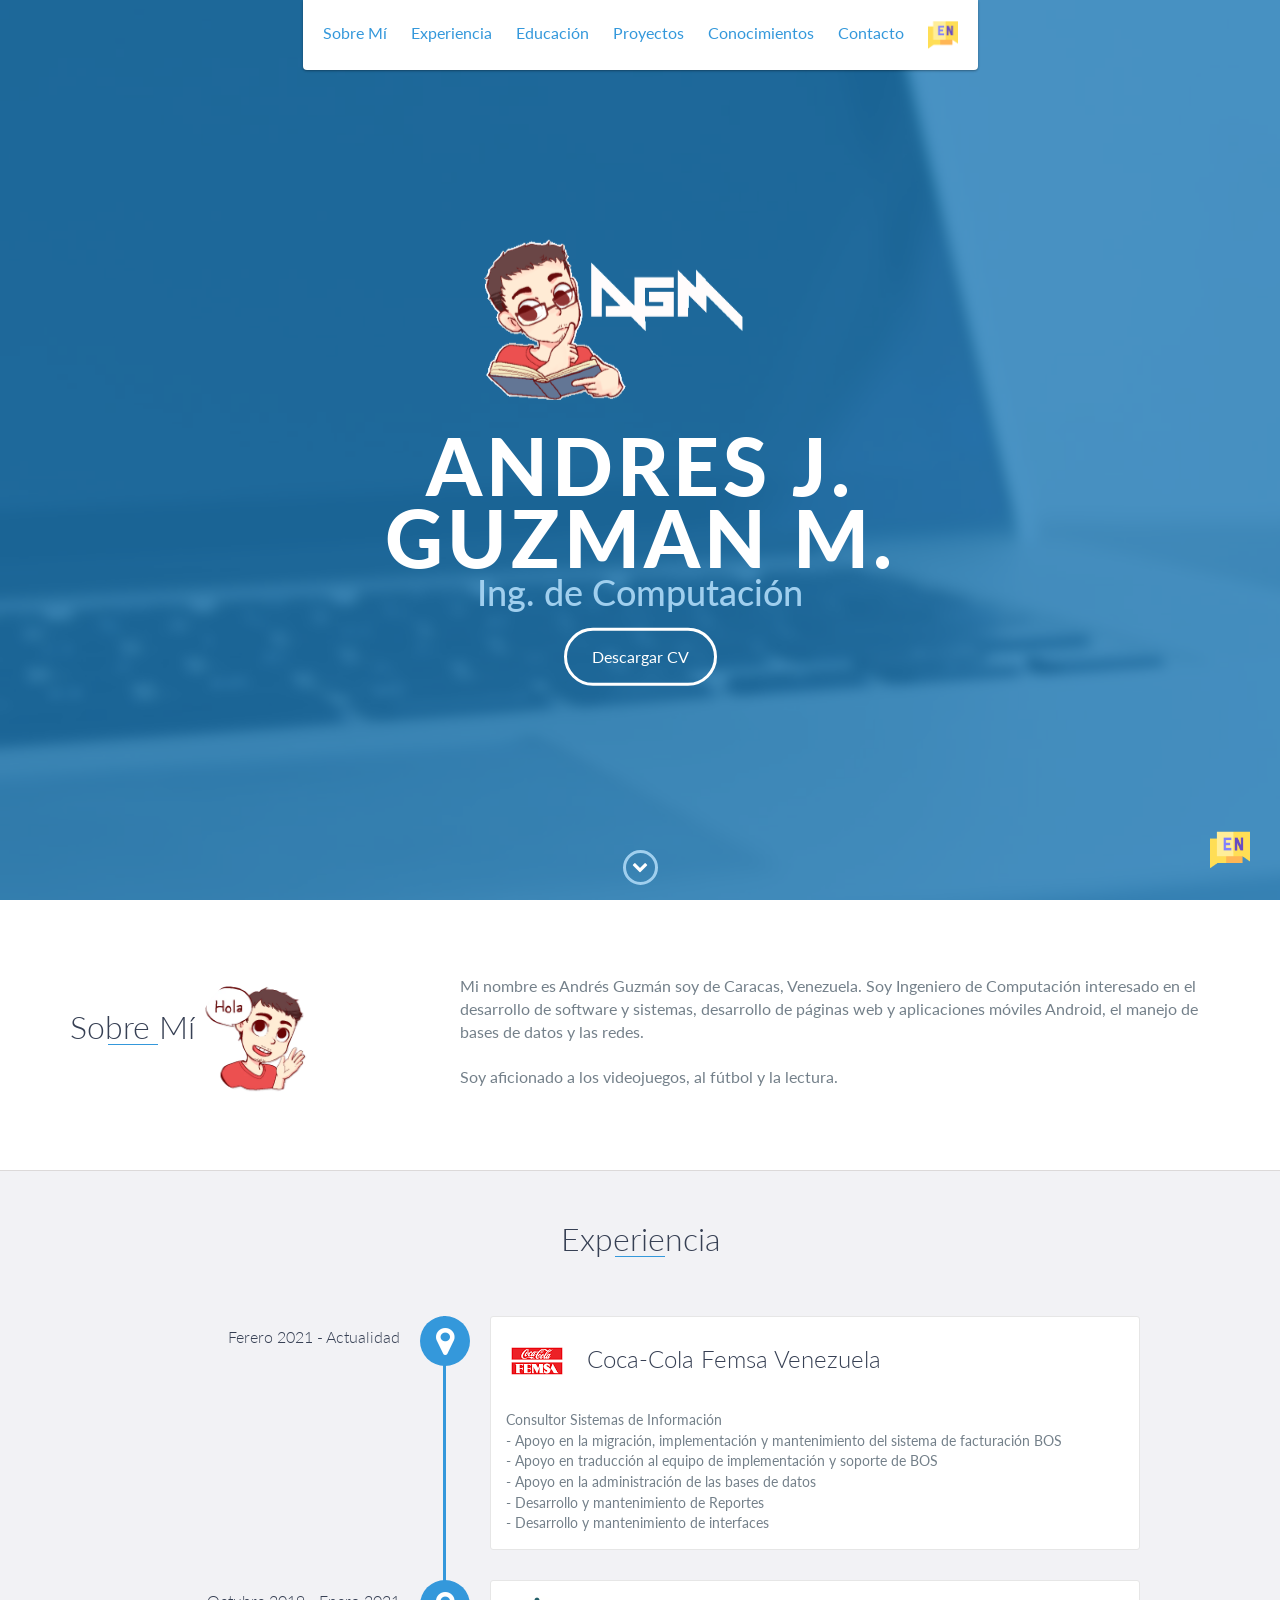
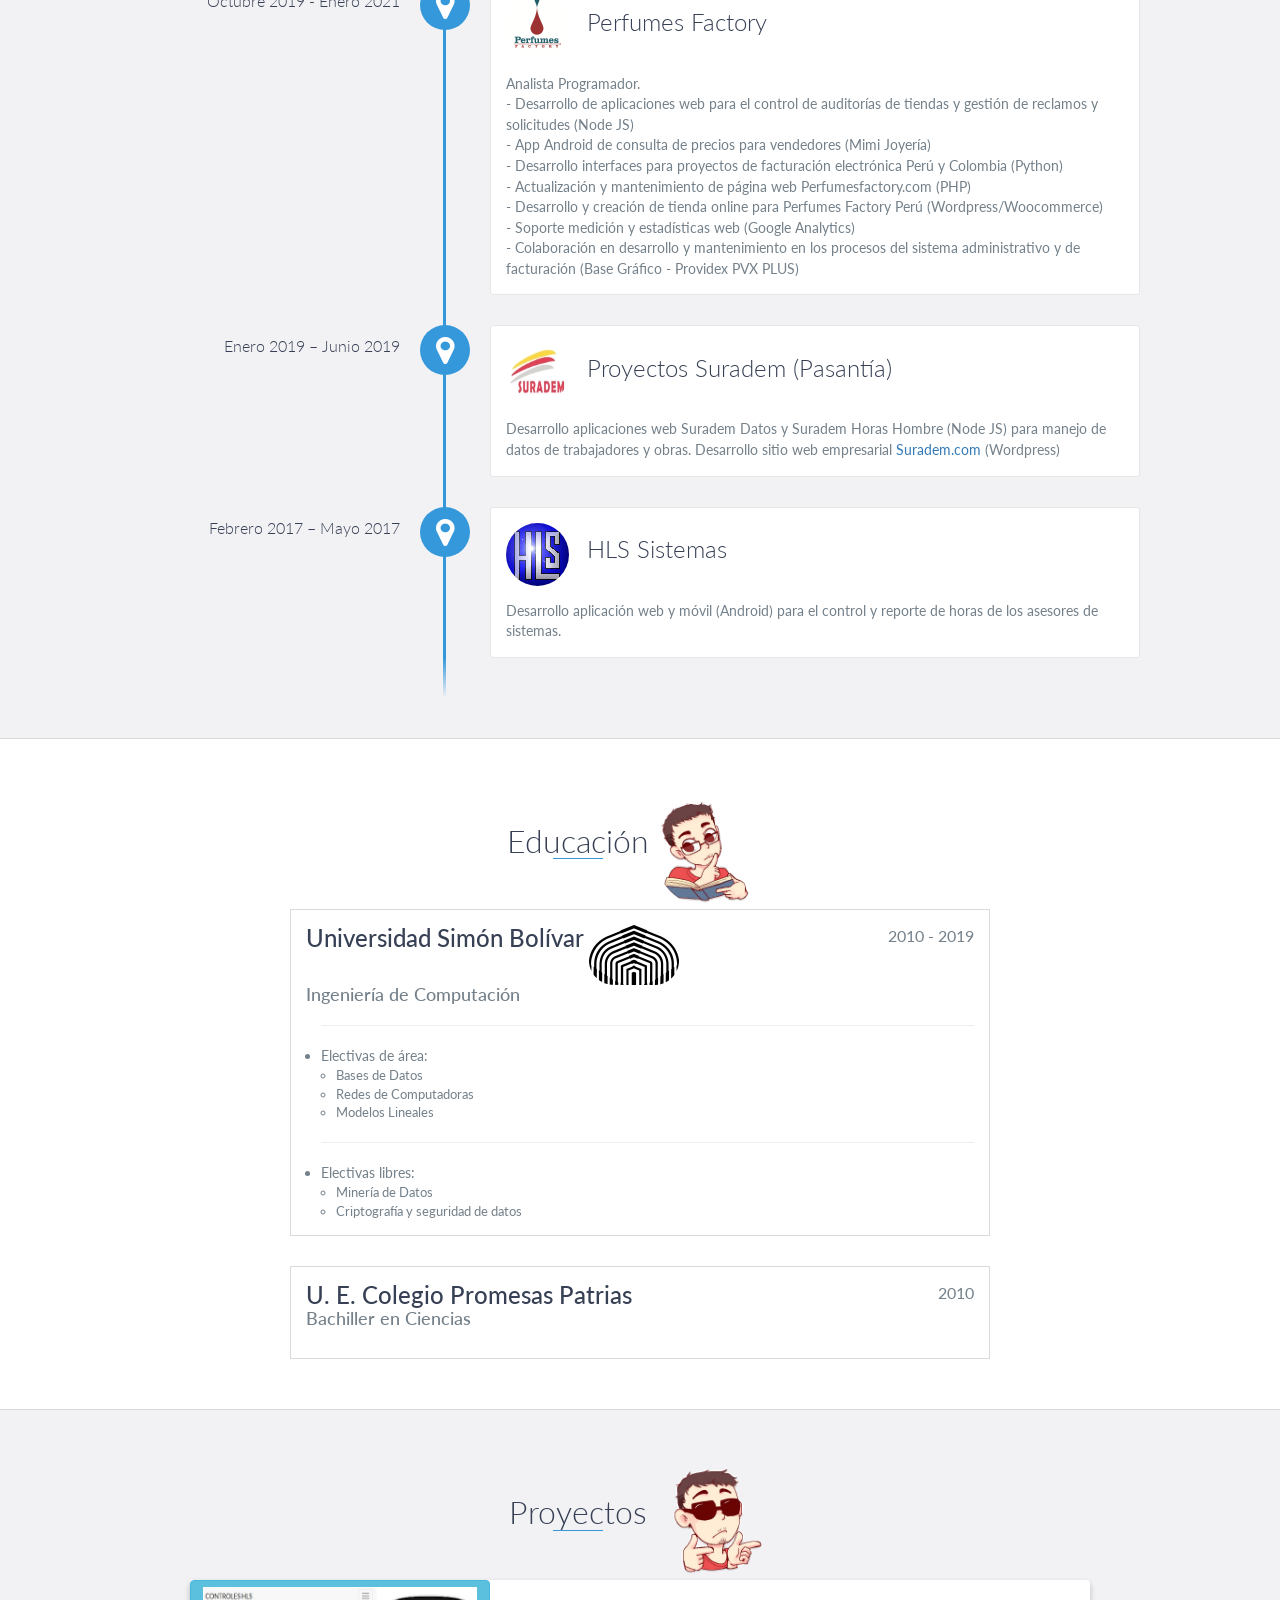
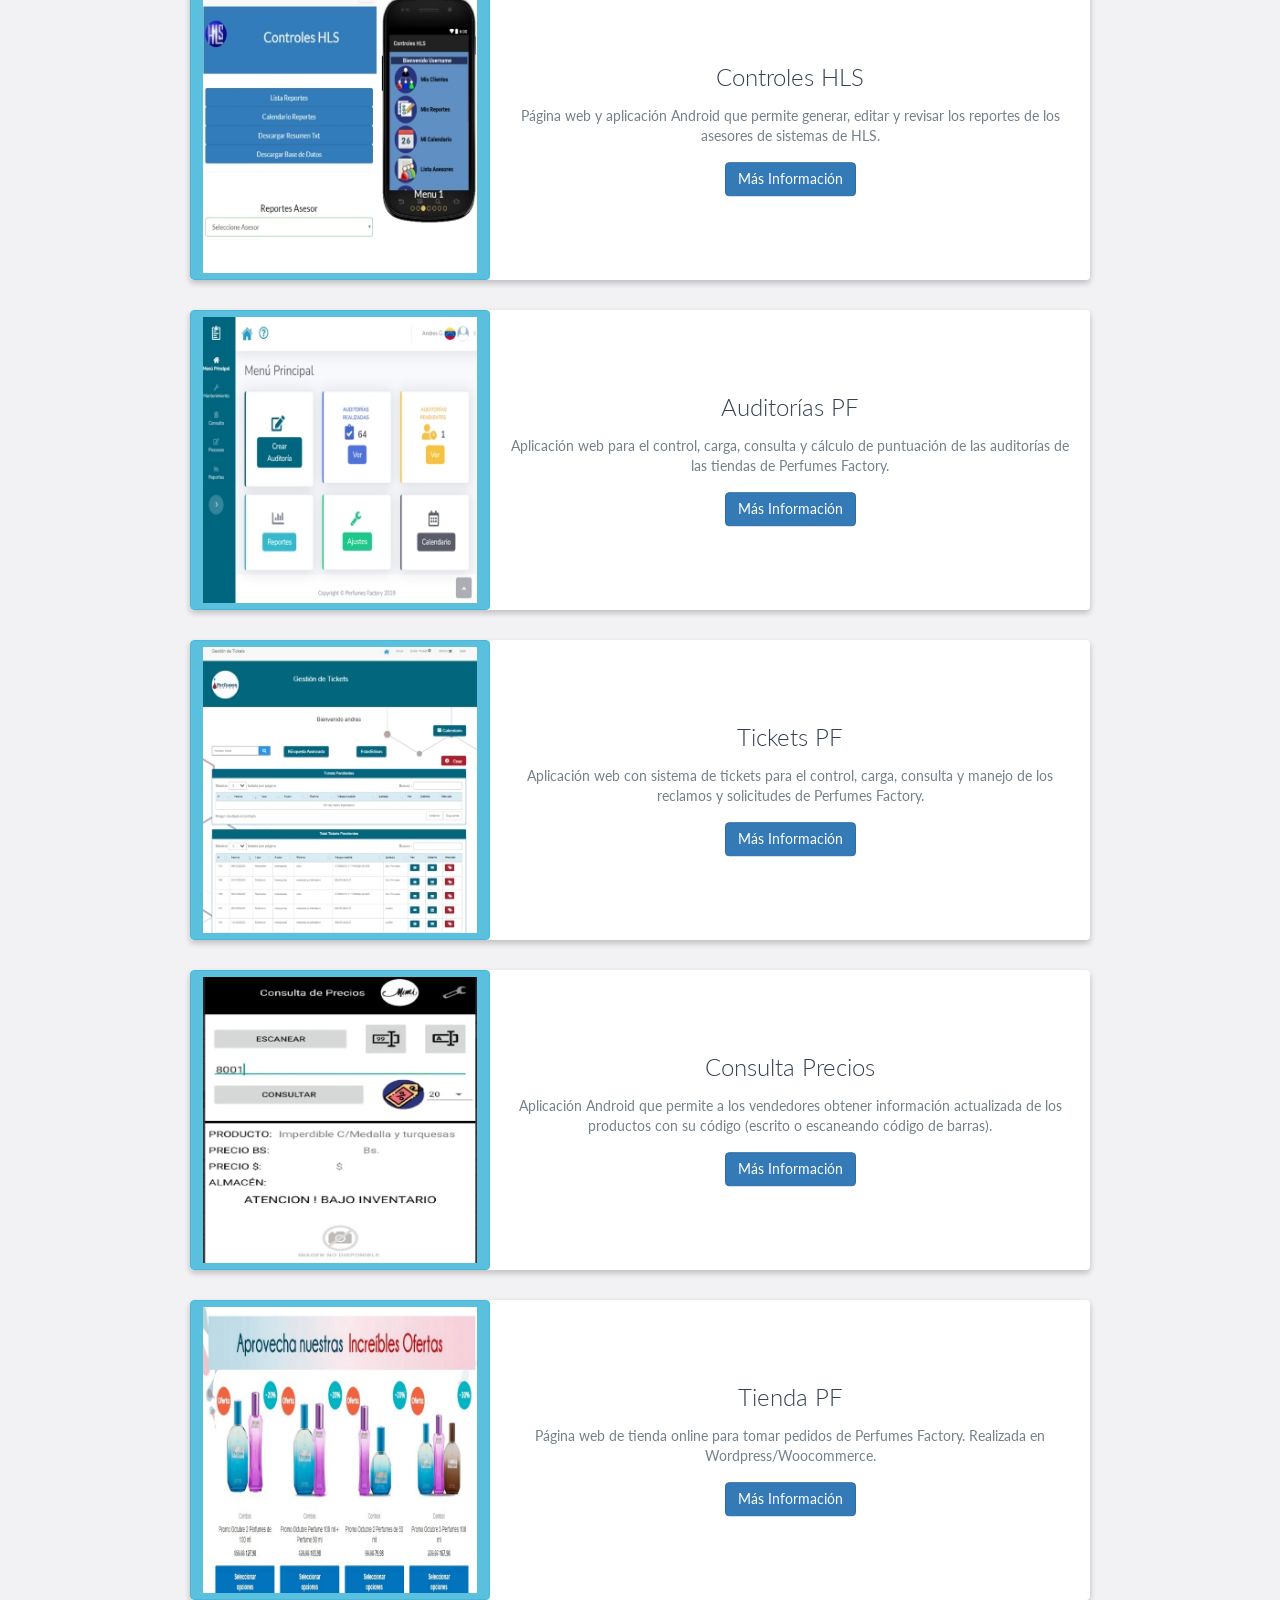
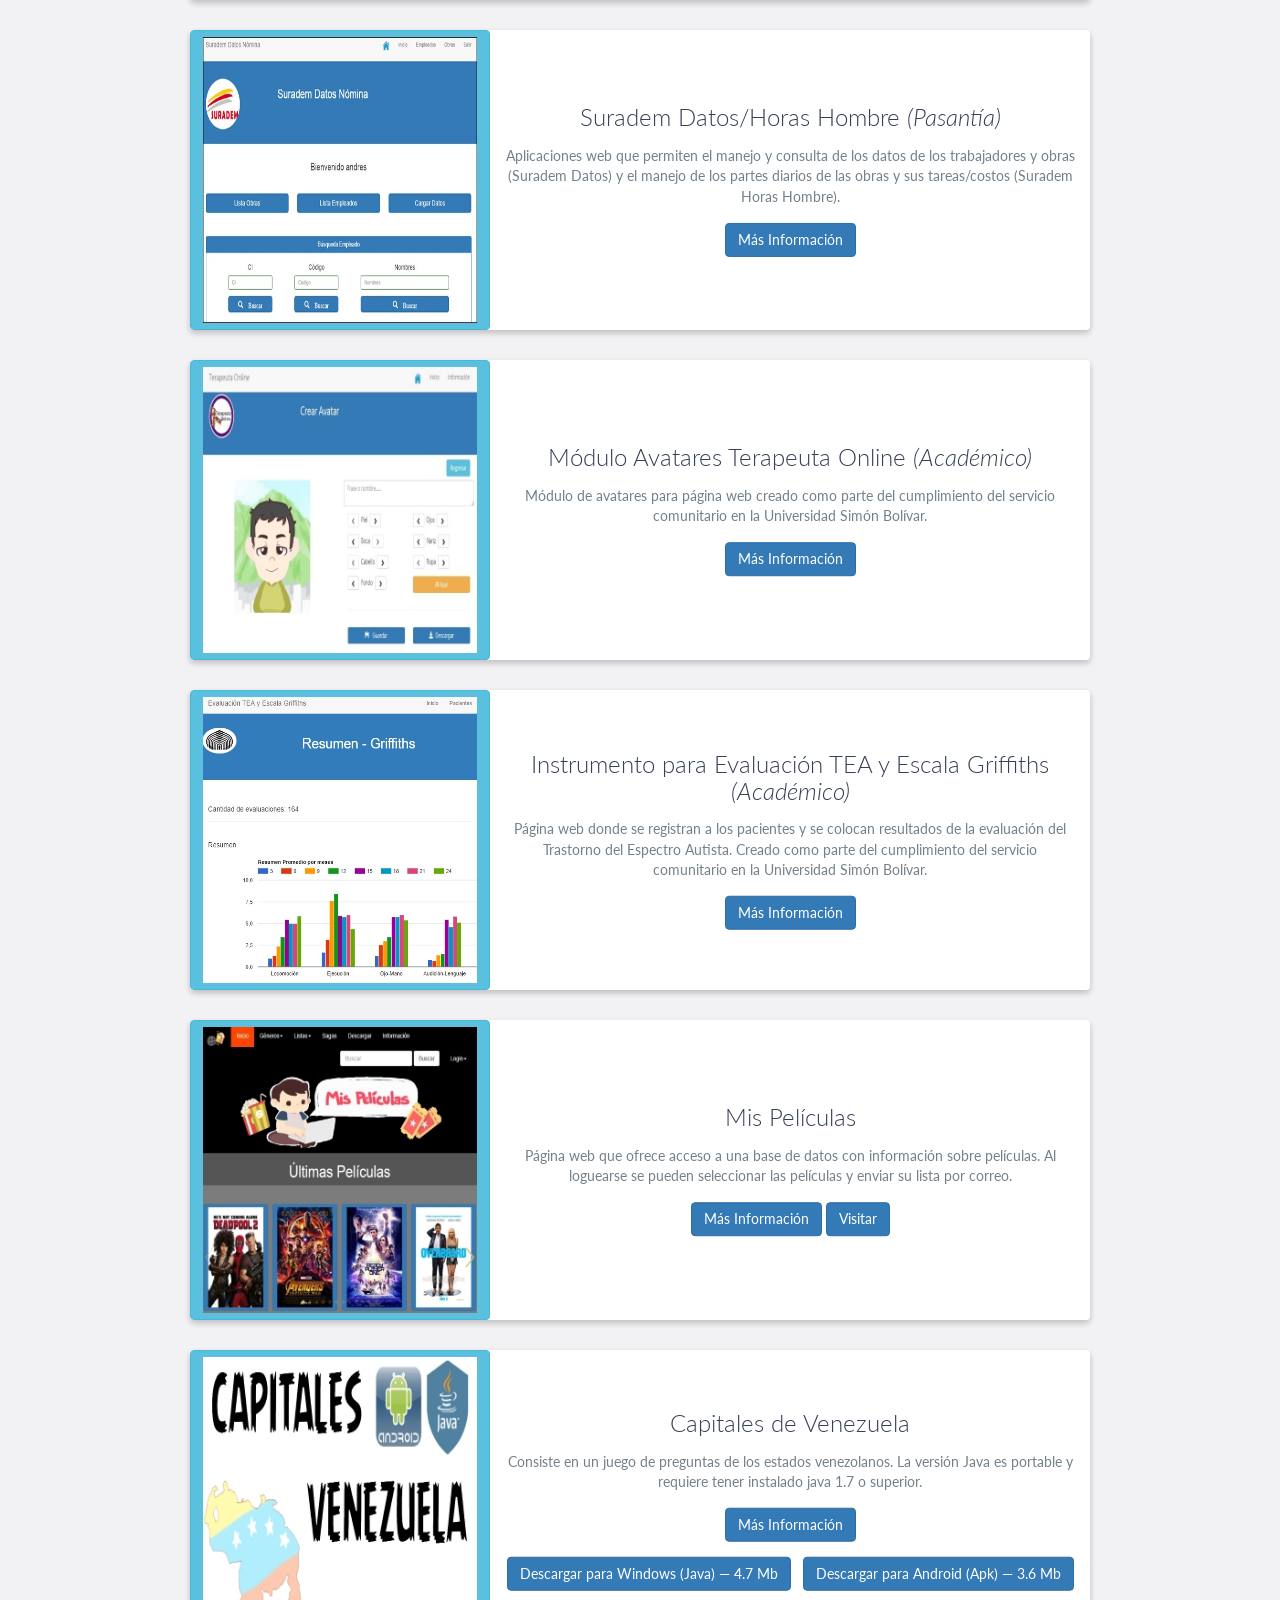
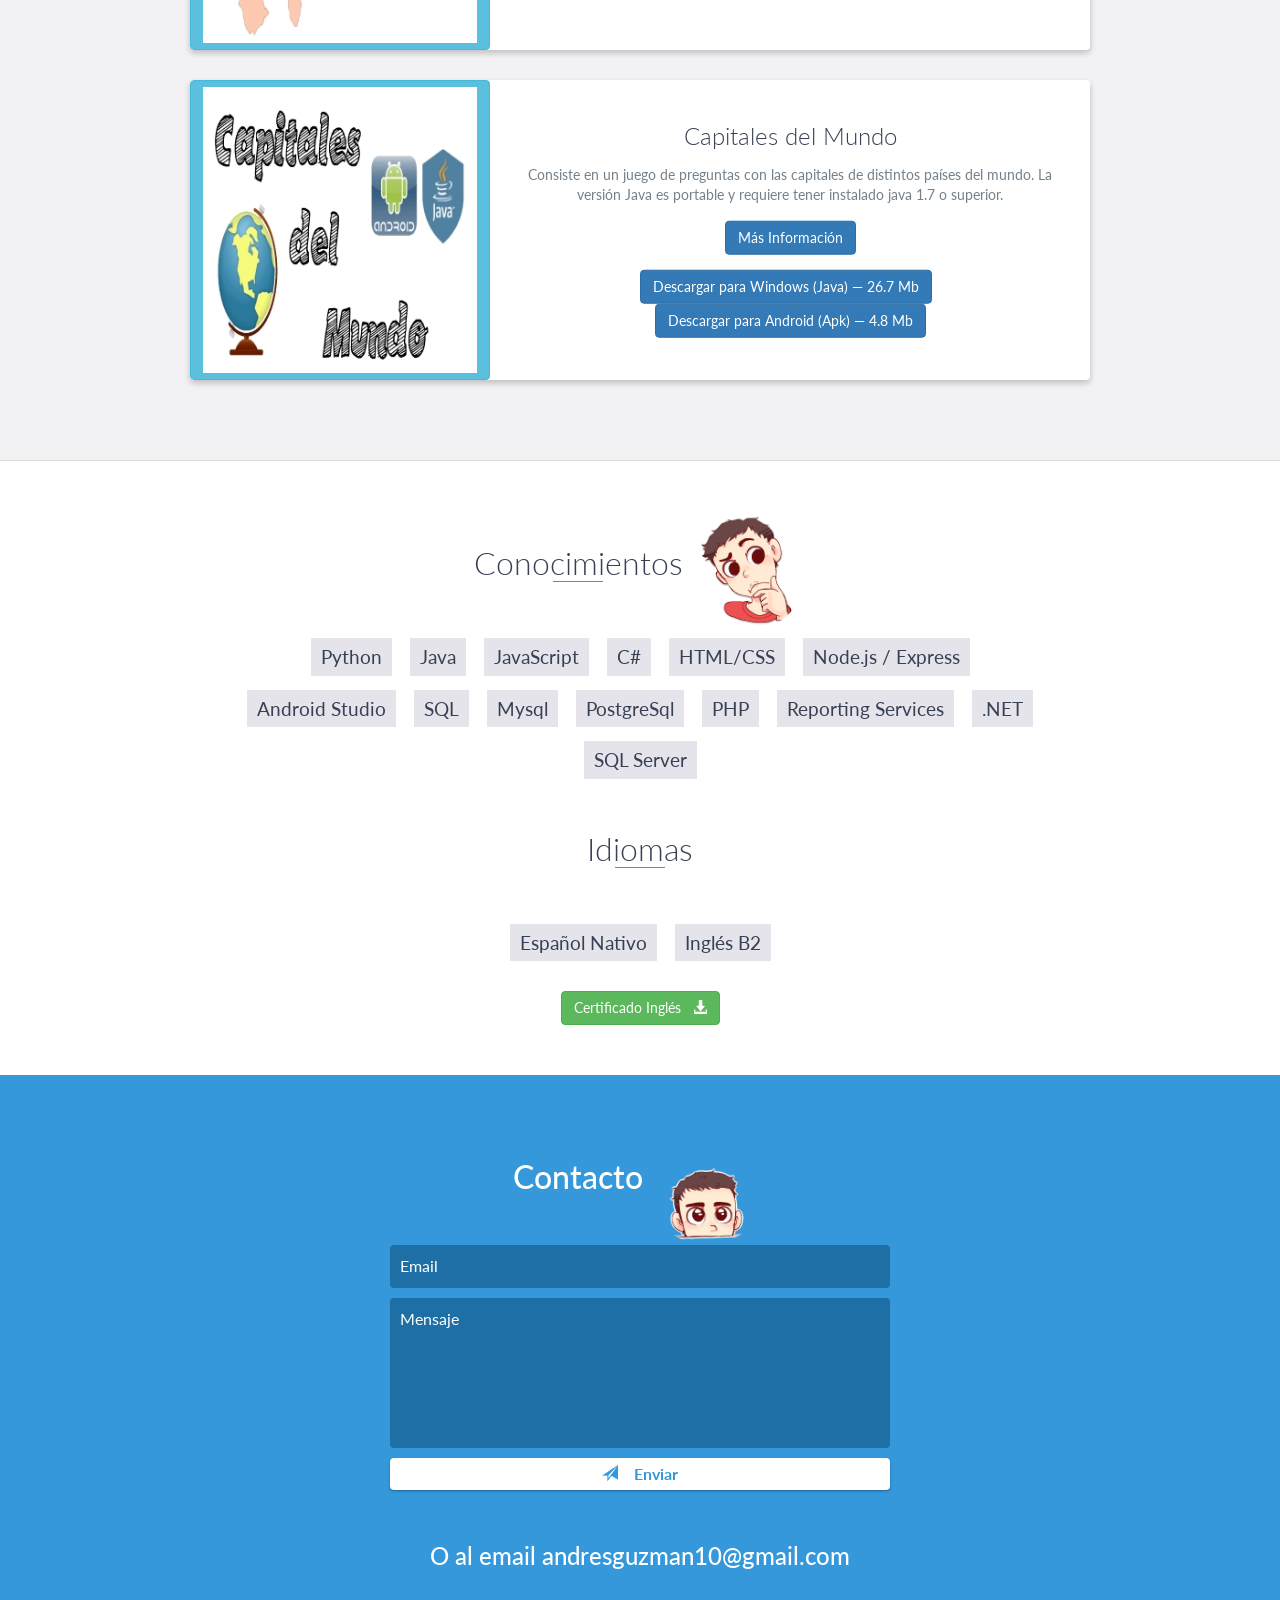
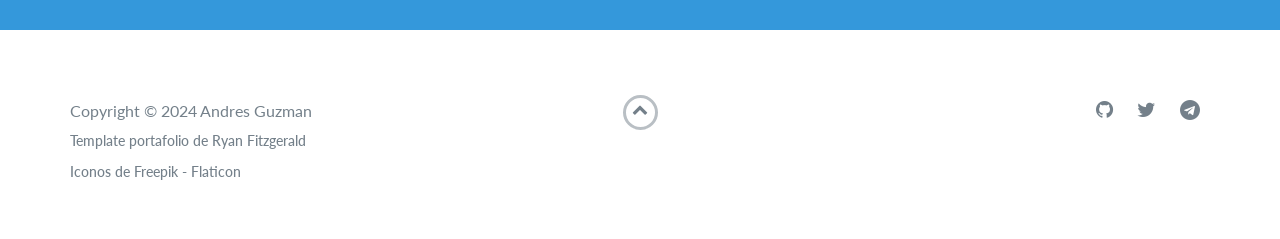
==== spanish.html @ 4ca642de "Actualizacion de datos y pag. en ingles" ====
<!DOCTYPE html>
<html class="no-js" lang="en">

<head>
    <meta charset="utf-8">
    <meta http-equiv="X-UA-Compatible" content="IE=edge">
    <meta name="viewport" content="width=device-width, initial-scale=1">
    <title>Andres J. Guzman M.</title>

    <!-- Prueba Favicons k-->
    <link rel="apple-touch-icon" sizes="57x57" href="images/favicons/apple-icon-57x57.png">
    <link rel="apple-touch-icon" sizes="60x60" href="images/favicons/apple-icon-60x60.png">
    <link rel="apple-touch-icon" sizes="72x72" href="images/favicons/apple-icon-72x72.png">
    <link rel="apple-touch-icon" sizes="76x76" href="images/favicons/apple-icon-76x76.png">
    <link rel="apple-touch-icon" sizes="114x114" href="images/favicons/apple-icon-114x114.png">
    <link rel="apple-touch-icon" sizes="120x120" href="images/favicons/apple-icon-120x120.png">
    <link rel="apple-touch-icon" sizes="144x144" href="images/favicons/apple-icon-144x144.png">
    <link rel="apple-touch-icon" sizes="152x152" href="images/favicons/apple-icon-152x152.png">
    <link rel="apple-touch-icon" sizes="180x180" href="images/favicons/apple-icon-180x180.png">
    <link rel="icon" type="image/png" sizes="192x192" href="images/favicons/android-icon-192x192.png">
    <link rel="icon" type="image/png" sizes="32x32" href="images/favicons/favicon-32x32.png">
    <link rel="icon" type="image/png" sizes="96x96" href="images/favicons/favicon-96x96.png">
    <link rel="icon" type="image/png" sizes="16x16" href="images/favicons/favicon-16x16.png">
    <link rel="manifest" href="images/favicons/manifest.json">
    <meta name="msapplication-TileColor" content="#ffffff">
    <meta name="msapplication-TileImage" content="images/favicons/ms-icon-144x144.png">
    <meta name="theme-color" content="#ffffff">

    <!-- Prueba información link
    <meta property="og:url" content="https://andresguzman.me/">
    <meta property="og:site_name" content="Andres J. Guzman M.">
    <meta property="og:title" content="Andres J. Guzman M.">
    <meta property="og:description" content="Ingeniero de computación Universidad Simón Bolívar, Caracas, Venezuela. Interesado en el desarrollo de software, páginas web y aplicaciones Android.">
    <meta property="og:image" content="icono.png">
    
-->


    <link rel="shortcut icon" href="favicon.ico" type="image/x-icon">
    <link rel="icon" href="images/favicons/favicon.ico" type="image/x-icon">
    <link href="https://fonts.googleapis.com/css?family=Lato:300,400,700,900" rel="stylesheet">
    <link rel="stylesheet" href="https://cdnjs.cloudflare.com/ajax/libs/font-awesome/4.7.0/css/font-awesome.min.css">
    <link href="css/bootstrap.min.css" rel="stylesheet">
    <link rel="stylesheet" href="https://maxcdn.bootstrapcdn.com/bootstrap/3.3.7/css/bootstrap.min.css">
    <script src="https://ajax.googleapis.com/ajax/libs/jquery/3.3.1/jquery.min.js"></script>
    <script src="https://maxcdn.bootstrapcdn.com/bootstrap/3.3.7/js/bootstrap.min.js"></script>
    <link href="css/styles.css" rel="stylesheet">
    </style>
    <style>
    .floating-button {
      position: fixed;
      bottom: 20px;
      right: 20px;
      width: 50px;
      height: 50px;
      z-index: 10; /* Ensure button is on top of other elements */
    }
  </style>
</head>

<body>
    <a class="floating-button" href="index.html">
        <img src="images/eng4.png"  width="40" height="40" alt="English" title='English'>
    </a>
    <div id="mobile-menu-open" class="shadow-large">
        <i class="fa fa-bars" aria-hidden="true"></i>
    </div>
    <!-- End #mobile-menu-toggle -->
    <header>
        <div id="mobile-menu-close">
            <span>Cerrar</span> <i class="fa fa-times" aria-hidden="true"></i>
        </div>
        <ul id="menu" class="shadow">
            <li>
                <a href="#about">Sobre Mí</a>
            </li>
            <li>
                <a href="#experience">Experiencia</a>
            </li>
            <li>
                <a href="#education">Educación</a>
            </li>
            <li>
                <a href="#projects">Proyectos</a>
            </li>
            <li>
                <a href="#skills">Conocimientos</a>
            </li>
            <li>
                <a href="#contact">Contacto</a>
            </li>            
            <li class="traducir">
                <a href="#about" title="English">
                    <img src="images/eng4.png"  width="30" height="30" alt="English" title='English'>
                </a>
            </li>
        </ul>
    </header>
    <!-- End header -->

    <div id="lead">
        <div id="lead-content">
            <img src="images/logoblanco.png" alt="Logo">
            <h1>Andres J. Guzman M.</h1>
            <h2>Ing. de Computación</h2>
            <div class="row">
                <a href="andres_guzman_CV.pdf" target="_blank" class="btn-rounded-white">Descargar CV</a>
            </div>
            <!--<div class="row">
                  <a href="andresguzmanInfo.pdf" target="_blank" class="btn-rounded-white">Descargar Infografía</a>  
            </div> -->
        </div>
        <!-- End #lead-content -->

        <div id="lead-overlay"></div>

        <div id="lead-down">
            <span>
                <i class="fa fa-chevron-down" aria-hidden="true"></i>
            </span>
        </div>
        <!-- End #lead-down -->
    </div>
    <!-- End #lead -->

    <div id="about">
        <div class="container">
            <div class="row">
                <div class="col-md-4">
                    <h2 class="heading">Sobre Mí</h2>
                    <img src="images/hola.png" width="120" height="120" alt="Sobre mi" class="img-circle">
                </div>
                <div class="col-md-8">
                    <p>
                        Mi nombre es Andrés Guzmán soy de Caracas, Venezuela. Soy Ingeniero de Computación interesado en el desarrollo de software y sistemas, desarrollo de páginas web y aplicaciones móviles Android,
                        el manejo de bases de datos y las redes.
                    </p>
                    <p>&nbsp</p>
                    <p>Soy aficionado a los videojuegos, al fútbol y la lectura.
                    </p>
                </div>
            </div>
        </div>
    </div>
    <!-- End #about -->

    <div id="experience" class="background-alt">
        <h2 class="heading">Experiencia</h2>
        <div id="experience-timeline">
           
            
            
            <div data-date="Ferero 2021 - Actualidad">
                <img src="images/logofemsa.png" alt="Coca-Cola" class="img-circle">
                <h3>&nbsp&nbspCoca-Cola Femsa Venezuela</h3>
                <h4></h4>
                <p>
                   Consultor Sistemas de Información<br>
                   - Apoyo en la migración, implementación y mantenimiento del sistema de facturación BOS<br>
                   - Apoyo en traducción al equipo de implementación y soporte de BOS<br>
                   - Apoyo en la administración de las bases de datos<br>
                   - Desarrollo y mantenimiento de Reportes<br>
                   - Desarrollo y mantenimiento de interfaces<br>   
                </p>
            </div> 
            <div data-date="Octubre 2019 - Enero 2021">
                <img src="images/logoperfumes.png" alt="Perfumes Factory" class="img-circle">
                <h3>&nbsp&nbspPerfumes Factory</h3>
                <h4></h4>
                <p>
                   Analista Programador. <br>
                   - Desarrollo de aplicaciones web para el control de auditorías de tiendas y gestión de reclamos y solicitudes (Node JS)<br> 
                   - App Android de consulta de precios para vendedores (Mimi Joyería) <br>
                   - Desarrollo interfaces para proyectos de facturación electrónica Perú y Colombia (Python) <br>
                   - Actualización y mantenimiento de página web Perfumesfactory.com (PHP) <br>
                   - Desarrollo y creación de tienda online para Perfumes Factory Perú (Wordpress/Woocommerce) <br>
                   - Soporte medición y estadísticas web (Google Analytics) <br>
                   - Colaboración en desarrollo y mantenimiento en los procesos del sistema administrativo y de facturación 
                   (Base Gráfico - Providex PVX PLUS) <br>
                  
                </p>
            </div>  
            <div data-date="Enero 2019 – Junio 2019">
                <img src="images/logosuradem.png" alt="SURADEM" class="img-circle">
                <h3>&nbsp&nbspProyectos Suradem (Pasantía)</h3>
                <h4></h4>
                <p>
                    Desarrollo aplicaciones web Suradem Datos y Suradem Horas
                    Hombre (Node JS) para manejo de datos de trabajadores y
                    obras. Desarrollo sitio web empresarial 
                    <a href="https://suradem.com/" target="_blank">Suradem.com</a>
                    (Wordpress)
                </p>
            </div>
            <div data-date="Febrero 2017 – Mayo 2017">
                <img src="images/logohls.png" alt="HLS" class="img-circle">
                <h3>&nbsp&nbspHLS Sistemas</h3>
                <h4></h4>
                <p>
                    Desarrollo aplicación web y móvil (Android) para el control y reporte de horas de los asesores de sistemas.
                </p>
            </div>





        </div>
    </div>
    <!-- End #experience -->

    <div id="education">
        <h2 class="heading">Educación</h2>
        <img src="images/estudio.png" width="120" height="120" alt="Educacion" class="img-circle">
        
         <div class="education-block">
            <img src="images/logousb.png" alt="USB">
            <h3>Universidad Simón Bolívar&nbsp</h3>
            <span class="education-date">2010 - 2019</span>
            <h4>Ingeniería de Computación</h4>
            <ul>
                <hr>
                <li>
                    Electivas de área:
                    <ul>
                        <li>
                            Bases de Datos
                        </li>
                        <li>
                            Redes de Computadoras
                        </li>
                        <li>
                            Modelos Lineales
                        </li>
                    </ul>
                </li>
                <hr>
                <li>
                    Electivas libres:
                    <ul>
                        <li>
                            Minería de Datos
                        </li>
                        <li>
                            Criptografía y seguridad de datos
                        </li>
                       
                    </ul>
                </li>
            </ul>
        </div>
        <!-- End .education-block -->    
        
        <div class="education-block">
            <h3>U. E. Colegio Promesas Patrias</h3>
            <span class="education-date">2010</span>
            <h4>Bachiller en Ciencias</h4>
        </div>
        <!-- End .education-block -->

    </div>
    <!-- End #education -->

    <div id="projects" class="background-alt">
        <h2 class="heading">Proyectos</h2>
        <img src="images/lentes.png" width="120" height="120" alt="Proyectos" class="img-circle">
        <div class="container">
            <div class="row">

                <!-- CONTROLES HLS  -->
                <div class="project shadow-large">
                    <div class="project-image">
                        <img src="images/hls1.jpg" width="300" height="300" class="btn btn-info" />
                    </div>
                    <!-- End .project-image -->
                    <div class="project-info">
                        <h3>Controles HLS</h3>
                        <p>
                            Página web y aplicación Android que permite generar, editar y revisar los reportes de los asesores de sistemas de HLS.
                        </p>
                        <a data-toggle="modal" data-imagen="hls" data-nombre="Controles HLS" data-descripcion="Página web y aplicación Android que permite generar, editar y revisar los reportes de los asesores de sistemas de HLS." class="open-proyectoDialog btn btn-primary"
                            data-tecnicos="Página Web hecha en Node Js/Express y aplicación Android que se conectan a un servidor Node JS donde se almacenan los datos" data-target="#proyectoDialog" data-fecha="Febrero-Mayo 2017" href="#proyectoDialog">
                            Más Información
                       </a>
                    </div>
                    <!-- End .project-info -->
                </div>
                <!-- End .project -->

                <!-- Auditorias PF  -->
                <div class="project shadow-large">
                    <div class="project-image">
                        <img src="images/audpf1.jpg" width="300" height="300" class="btn btn-info" />
                    </div>
                    <!-- End .project-image -->
                    <div class="project-info">
                        <h3>Auditorías PF </h3>
                        <p style="text-align:center">
                            Aplicación web para el control, carga, consulta y cálculo de puntuación de las auditorías de las tiendas de Perfumes Factory.
                        </p>
                        <a data-toggle="modal" data-imagen="audpf" data-nombre="Auditorías PF" data-descripcion="
                        - <b>Auditorías PF</b>  es una
                            aplicación web que permite consultar, modificar y agregar las auditorías realizadas a las tiendas de Perfumes
                            Factory y ver o descargar reportes y estadísticas sobre los resultados de las mismas. <br>
                            La aplicación permite que los auditores ingresen las auditorías realizadas en el sistema (Sólo de su país) y se
                            calcula su puntuación según el modelo y las respuestas suministradas. <br>
                            Cuenta con roles de usuarios para administrar los estatus y permisos de las auditorías así como módulo de reportes y estadísticas." class="open-proyectoDialog btn btn-primary"
                            data-tecnicos="App web hecha en Node Js/Express, con bases de datos Sqlite. Para el manejo de gráficos se uso la librería chartjs y para los reportes exceljs" data-target="#proyectoDialog" data-fecha="Octubre - Diciembre 2019" href="#proyectoDialog">
                            Más Información
                       </a>
                    </div>
                    <!-- End .project-info -->
                </div>
                <!-- End .project -->



                <!-- Tickets PF  -->
                <div class="project shadow-large">
                    <div class="project-image">
                        <img src="images/ticketpf1.jpg" width="300" height="300" class="btn btn-info" />
                    </div>
                    <!-- End .project-image -->
                    <div class="project-info">
                        <h3>Tickets PF </h3>
                        <p style="text-align:center">
                            Aplicación web con sistema de tickets para el control, carga, consulta y manejo de los reclamos y solicitudes de Perfumes Factory.
                        </p>
                        <a data-toggle="modal" data-imagen="ticketpf" data-nombre="Tickets PF" data-descripcion="
                        - <b>Tickets PF</b>  es una
                            Aplicación web que permite consultar, modificar y cargar los reclamos y solicitudes a las tiendas o departamentos de Perfumes
                            Factory y ver o descargar reportes y estadísticas sobre los resultados de las mismas. <br>
                            Posee alertas por correo, adjuntar datos a los tickets, sistema de comentarios además de histórico de las operaciones. <br>
                            Cuenta con un módulo de administración para editar los roles, departamentos y tiendas para los permisos de visionado/respuesta de las solicitudes y reclamos." class="open-proyectoDialog btn btn-primary"
                            data-tecnicos="App web hecha en Node Js/Express, con bases de datos Sqlite. Para el manejo de gráficos se uso la librería chartjs y para los reportes exceljs" data-target="#proyectoDialog" data-fecha="Octubre 2019" href="#proyectoDialog">
                            Más Información
                       </a>
                    </div>
                    <!-- End .project-info -->
                </div>
                <!-- End .project -->

                <!-- Consulta Precios -->
                <div class="project shadow-large">
                    <div class="project-image">
                        <img src="images/mimi1.jpg" width="300" height="300" class="btn btn-info" />
                    </div>
                    <!-- End .project-image -->
                    <div class="project-info">
                        <h3>Consulta Precios</h3>
                        <p style="text-align:center">
                            Aplicación Android que permite a los vendedores obtener información actualizada de los productos con su código (escrito o escaneando código de barras).
                        </p>
                        <a data-toggle="modal" data-imagen="mimi" data-nombre="Consulta Precios" data-descripcion="
                        - <b>Consulta Precios</b>  es una
                            Aplicación Android que permite a los vendedores obtener información actualizada de los productos consultando directamente al sistema de facturación vía web.<br>
                            Permite obtener precio, estatus e imagen representativa.<br>
                            Cuenta con escaneo de códigos de barra o QR para ingresar el número del producto." class="open-proyectoDialog btn btn-primary"
                            data-tecnicos="App Android hecha en Android Studio, con bases de datos Sqlite. Para escanear los códigos se utiliza la librería y aplicación ZXing" data-target="#proyectoDialog" data-fecha="Agosto 2020" href="#proyectoDialog">
                            Más Información
                       </a>
                    </div>
                    <!-- End .project-info -->
                </div>
                <!-- End .project -->

                <!-- Tienda PF  -->
                <div class="project shadow-large">
                    <div class="project-image">
                        <img src="images/tiendapf1.jpg" width="300" height="300" class="btn btn-info" />
                    </div>
                    <!-- End .project-image -->
                    <div class="project-info">
                        <h3>Tienda PF </h3>
                        <p style="text-align:center">
                            Página web de tienda online para tomar pedidos de Perfumes Factory. Realizada en Wordpress/Woocommerce.
                        </p>
                        <a data-toggle="modal" data-imagen="tiendapf" data-nombre="Tienda PF" data-descripcion="
                        - <b>Tienda PF</b>  es una
                            página web que permite consultar el cátalogo de perfumes factory y realizar pedidos online <br>
                            Se adaptaron plugins de combos/promociones y se diseñaron interfaces con el sistema de facturación para procesar los pedidos. <br>" class="open-proyectoDialog btn btn-primary"
                            data-tecnicos="Tienda Online hecha con Wordpress/Woocommerce" data-target="#proyectoDialog" data-fecha="Junio - Diciembre 2020" href="#proyectoDialog">
                            Más Información
                       </a>
                    </div>
                    <!-- End .project-info -->
                </div>
                <!-- End .project -->






                <!-- SURADEM  -->
                <div class="project shadow-large">
                    <div class="project-image">
                        <img src="images/suradem1.jpg" width="300" height="300" class="btn btn-info" />
                    </div>
                    <!-- End .project-image -->
                    <div class="project-info">
                        <h3>Suradem Datos/Horas Hombre <i>(Pasantía)</i></h3>
                        <p>
                            Aplicaciones web que permiten el manejo y consulta de los datos de los trabajadores y obras (Suradem Datos) y
                            el manejo de los partes diarios de las obras y sus tareas/costos (Suradem Horas Hombre).
                        </p>
                        <a data-toggle="modal" data-imagen="suradem" data-nombre="Suradem Datos/Horas Hombre" data-descripcion="
                        - <b>Suradem Datos</b> es una aplicación web que permiten consultar, modificar y agregar datos sobre los trabajadores de la  empresa y las obras en las que trabajan o han trabajado. Permite mostrar datos como histórico de cargos-salarios, obras asignadas, estado del trabajador o alguna observación sobre el mismo.  <br>
                        - <b>Suradem Horas Hombre</b> es una aplicación web que permite la carga de los partes diarios
                        (horas hombre) y permite sacar estadísticas como horas necesarias por fase de construcción.
                        Ambas aplicaciones cuentan con reportes que pueden ser filtrados y descargados en archivos PDF o Microsoft Excel." class="open-proyectoDialog btn btn-primary"
                            data-tecnicos="Aplicaciones web hechas en Node Js/Express, con bases de datos Sqlite y PostgreSQL. Desplegadas en Heroku y Azure" data-target="#proyectoDialog" data-fecha="Enero-Junio 2019" href="#proyectoDialog">
                            Más Información
                       </a>
                    </div>
                    <!-- End .project-info -->
                </div>
                <!-- End .project -->


                <!-- AVATARES TERAPEUTA  -->
                <div class="project shadow-large">
                    <div class="project-image">
                        <img src="images/terapeuta1.jpg" width="300" height="300" class="btn btn-info" />
                    </div>
                    <!-- End .project-image -->
                    <div class="project-info">
                        <h3>Módulo Avatares Terapeuta Online <i>(Académico)</i></h3>
                        <p>
                            Módulo de avatares para página web creado como parte del cumplimiento del servicio comunitario en la Universidad Simón Bolívar.
                        </p>
                        <a data-toggle="modal" data-imagen="terapeuta" data-nombre="Avatares Terapeuta Online" data-descripcion="Página web de terapeuta online con login para mostrar el módulo de avatares creado como parte del cumplimiento del servicio comunitario 'Apoyo Tecnológico a las Personas con Necesidades Especiales y/o con Discapacidad' en la universidad Simón Bolívar."
                            class="open-proyectoDialog btn btn-primary" data-tecnicos="Servidor Express Node JS, vistas manejadas con handlebars y base de datos SQLite" data-fecha="Mayo 2018" data-target="#proyectoDialog" href="#proyectoDialog">
                            Más Información
                       </a>
                    </div>
                    <!-- End .project-info -->
                </div>
                <!-- End .project -->

                <!-- EVALUACION TEA  -->
                <div class="project shadow-large">
                    <div class="project-image">
                        <img src="images/evaluaciontea.jpg" width="300" height="300" class="btn btn-info" />
                    </div>
                    <!-- End .project-image -->
                    <div class="project-info">
                        <h3>Instrumento para Evaluación TEA y Escala Griffiths <i>(Académico)</i></h3>
                        <p>
                            Página web donde se registran a los pacientes y se colocan resultados de la evaluación del Trastorno del Espectro Autista. Creado como parte del cumplimiento del servicio comunitario en la Universidad Simón Bolívar.
                        </p>
                        <a data-toggle="modal" data-imagen="tea" data-nombre="Evaluación TEA y Escala Griffiths" data-descripcion="Página web donde se registran a los pacientes, se colocan resultados de la evaluación del Trastorno del Espectro Autista para su posterior consulta o cálculo de estadísticas. Creado como parte del cumplimiento del servicio comunitario
                            en la Universidad Simón Bolívar realizado en la Unidad de Autismo de la Maternidad Concepción Palacios." class="open-proyectoDialog btn btn-primary" data-tecnicos="Servidor PHP y base de datos MySQL" data-target="#proyectoDialog"
                            data-fecha="Julio-Octubre 2018" href="#proyectoDialog">
                            Más Información
                       </a>
                    </div>
                    <!-- End .project-info -->
                </div>
                <!-- End .project -->

                <!-- MIS PELICULAS  -->
                <div class="project shadow-large">
                    <div class="project-image">
                        <img src="images/peliculas1.jpg" width="300" height="300" class="btn btn-info" />
                    </div>
                    <!-- End .project-image -->
                    <div class="project-info">
                        <h3>Mis Películas</h3>
                        <p>
                            Página web que ofrece acceso a una base de datos con información sobre películas. Al loguearse se pueden seleccionar las películas y enviar su lista por correo.
                        </p>
                        <a data-toggle="modal" data-imagen="peliculas" data-nombre="Mis Películas" data-descripcion="Página web/ App Android/ Programa Java que ofrecen acceso a una base de datos con información sobre películas. 
                          Al loguearse se pueden seleccionar las películas y enviar su lista por correo. <p></p> <a class='btn btn-primary' href='https://mispeliculas.onrender.com/' target='_blank'>Visitar</a>" class="open-proyectoDialog btn btn-primary"
                            data-tecnicos="Servidor Node JS/Express y base de datos SQLITE" data-target="#proyectoDialog" data-fecha="Septiembre 2015 - Presente" href="#proyectoDialog"> Más Información
                        </a>
                        <a class="btn btn-primary" href="https://mispeliculas.onrender.com/" target="_blank">Visitar</a>
                    </div>
                    <!-- End .project-info -->
                </div>
                <!-- End .project -->


                

                <!-- CAPITALES VENEZUELA  -->
                <div class="project shadow-large">
                    <div class="project-image">

                        <img src="images/capitalesvenezuela.jpg" width="300" height="300" class="btn btn-info" />
                    </div>
                    <!-- End .project-image -->
                    <div class="project-info">
                        <h3>Capitales de Venezuela</h3>

                        <p>
                            Consiste en un juego de preguntas de los estados venezolanos. La versión Java es portable y requiere tener instalado java 1.7 o superior.
                        </p>
                        <a data-toggle="modal" data-imagen="capitalesvenezuela" data-nombre="Capitales de Venezuela" data-descripcion="Consiste en un juego de preguntas de los estados venezolanos. La versión Java es portable y requiere tener instalado java 1.7 o superior.
                        <p></p>  <a class='btn btn-primary' href='https://dl.dropbox.com/s/7lo33d7pdwo4sjc/Juego%20Capitales.exe?dl=0'>Descargar para Windows (Java) — 4.7 Mb</a>
                        <a class='btn btn-primary' href='https://dl.dropbox.com/s/ivvjoeh1esyrx6d/capitales%20venezuela%200.6.apk?dl=0'>Descargar para Android (Apk) — 3.6 Mb</a>
                        " class="open-proyectoDialog btn btn-primary" data-tecnicos="Aplicación Android hecha con Android Studio - Programa Java realizado con Eclipse Mars - Base de datos SQLite" data-target="#proyectoDialog" data-fecha="Septiembre 2015"
                            href="#proyectoDialog"> Más Información
                        </a>
                        <p> </p>
                        <a class="btn btn-primary" href="https://dl.dropbox.com/s/7lo33d7pdwo4sjc/Juego%20Capitales.exe?dl=0">Descargar para Windows (Java) — 4.7 Mb</a> &nbsp
                        <a class="btn btn-primary" href="https://dl.dropbox.com/s/ivvjoeh1esyrx6d/capitales%20venezuela%200.6.apk?dl=0">Descargar para Android (Apk) — 3.6 Mb</a>

                        <!-- <a href="#">Más Información</a>  -->
                    </div>
                    <!-- End .project-info -->
                </div>
                <!-- End .project -->

                <!-- CAPITALES MUNDO  -->
                <div class="project shadow-large">
                    <div class="project-image">
                        <img src="images/capitalesmundo.jpg" width="300" height="300" class="btn btn-info" />
                    </div>
                    <!-- End .project-image -->
                    <div class="project-info">
                        <h3>Capitales del Mundo</h3>
                        <p>
                            Consiste en un juego de preguntas con las capitales de distintos países del mundo. La versión Java es portable y requiere tener instalado java 1.7 o superior.
                        </p>
                        <a data-toggle="modal" data-imagen="capitalesmundo" data-nombre="Capitales del Mundo" data-descripcion="Consiste en un juego de preguntas de distintos países del mundo.. La versión Java es portable y requiere tener instalado java 1.7 o superior.
                        <p></p>  <a class='btn btn-primary' href='https://dl.dropbox.com/s/birmhjkwwvko21e/CapitalesMundoTrofeos.zip?dl=0'>Descargar para Windows (Java) — 26.7 Mb</a>
                        <a class='btn btn-primary' href='https://dl.dropbox.com/s/xu67yw0l0mf42tm/capitales%20mundo%201.2.apk?dl=0'>Descargar para Android (Apk) — 4.8 Mb</a>
                        " class="open-proyectoDialog btn btn-primary" data-tecnicos="Aplicación Android hecha con Android Studio - Programa Java realizado con Eclipse Mars - Base de datos SQLite" data-target="#proyectoDialog" data-fecha="Septiembre 2015"
                            href="#proyectoDialog"> Más Información
                        </a>
                        <p> </p>
                        <a class="btn btn-primary" href="https://dl.dropbox.com/s/birmhjkwwvko21e/CapitalesMundoTrofeos.zip?dl=0">Descargar para Windows (Java) — 26.7 Mb</a> &nbsp
                        <a class="btn btn-primary" href="https://dl.dropbox.com/s/xu67yw0l0mf42tm/capitales%20mundo%201.2.apk?dl=0">Descargar para Android (Apk) — 4.8 Mb</a>

                        <!-- <a href="#">Más Información</a>  -->
                    </div>
                    <!-- End .project-info -->
                </div>
                <!-- End .project -->


                




            </div>
        </div>
    </div>
    <!-- End #projects -->

    <div id="skills">
        <h2 class="heading">Conocimientos</h2>
        <img src="images/pensando.png" width="120" height="120" alt="Skills" class="img-circle">
        <ul>
            <li>Python</li>
            <li>Java</li>
            <li>JavaScript</li>
            <li>C#</li>
            <li>HTML/CSS</li>
            <li>Node.js / Express</li>
            <li>Android Studio</li>
            <li>SQL</li>
            <li>Mysql</li>
            <li>PostgreSql</li>
            <li>PHP</li>
            <li>Reporting Services</li>
            <li>.NET</li>
            <li>SQL Server</li>
        </ul>


        <br>
        <br>
        <h2 class="heading">Idiomas</h2>
        <br>
        <li>Español Nativo</li>
        <li>Inglés B2</li>
        <br>
        <br>
        <div class="row">
                <a href="EF_Certificate.pdf" target="_blank" class="btn btn-success">   
                    Certificado Inglés &nbsp;
                    <span class="glyphicon glyphicon-download-alt"></span>
                </a>
        </div>



    </div>
    <!-- End #skills -->


    <div id="contact">
        <h2 class="heading">Contacto</h2>
        <img src="images/ver2.png" width="120" height="120" alt="Contacto" class="img-circle">
        <div id="contact-form">
            <form method="POST" action="https://formspree.io/f/xyzgzvgv">
                <input type="email" name="email" placeholder="Email" required>
                <textarea name="message" placeholder="Mensaje" required></textarea>                
                <button type="submit"><span class="glyphicon glyphicon-send">&nbsp</span>Enviar</button>
            </form>
        </div>
        <h2>&nbsp</h2>
        <h3 style="color:white">O al email <a style="color:white" href="mailto:andresguzman10@gmail.com">andresguzman10@gmail.com</a></h3>

        <!-- End #contact-form -->
    </div>
    <!-- End #contact -->

    <footer>
        <div class="container">
            <div class="row">
                <div class="col-sm-5 copyright">
                    <p>
                        Copyright &copy; 2024 Andres Guzman
                    </p>
                    <h5 style="color: #74808a;">
                        Template portafolio de
                        <a style="color: #74808a;" target="_blank" href="https://github.com/RyanFitzgerald/devportfolio">Ryan Fitzgerald</a>
                        <br>
                        <br>
                        <a style="color: #74808a;" target="_blank" href="https://www.flaticon.com/">Iconos de Freepik - Flaticon</a>
                    </h5>
                </div>
                <div class="col-sm-2 top">
                    <span id="to-top">
                        <i class="fa fa-chevron-up" aria-hidden="true"></i>
                    </span>
                </div>
                <div class="col-sm-5 social">
                    <ul>
                        <li>
                            <a href="https://github.com/Androiderex" target="_blank"><i class="fa fa-github" aria-hidden="true"></i></a>
                        </li>
                        <li>
                            <a href="https://twitter.com/ndroidex" target="_blank"><i class="fa fa-twitter" aria-hidden="true"></i></a>
                        </li>
                        <li>
                            <a href="https://t.me/androiderex" target="_blank"><i class="fa fa-telegram" aria-hidden="true"></i></a>
                        </li>
                        <!-- Otras redes sociales
                        <li>
                            <a href="https://plus.google.com/" target="_blank"><i class="fa fa-google-plus" aria-hidden="true"></i></a>
                        </li>
                        <li>
                            <a href="https://stackoverflow.com/" target="_blank"><i class="fa fa-stack-overflow" aria-hidden="true"></i></a>
                        </li>
                        <li>
                            <a href="https://linkedin.com/" target="_blank"><i class="fa fa-linkedin" aria-hidden="true"></i></a>
                        </li>
                        <li>
                            <a href="https://www.facebook.com/" target="_blank"><i class="fa fa-facebook" aria-hidden="true"></i></a>
                        </li>
                        -->
                    </ul>
                </div>
            </div>
        </div>
    </footer>
    <!-- End footer -->


    <!-- Modal -->
    <div class="modal fade" id="proyectoDialog" role="dialog" aria-hidden="true">
        <div class="modal-dialog" role="document">
            <div class="modal-content">
                <div class="modal-header container col-md-12" style="background-color: #337aB7; color:white">
                    <h4 class="modal-title" id="nombreModal">Nombre Proyecto</h4>
                    <button type="button" class="close" data-dismiss="modal" aria-label="Close">
          <span aria-hidden="true">&times;</span>
        </button>
                </div>
                <div class="modal-body container col-md-12" style="background-color: #FFFFFF;">
                    <div class="col-md-12">
                        <h4><b>Imágenes:</b></h4>

                        <!-- CARRUSEL -->
                        <div id="appcarousel2" data-interval="10000" class="carousel slide" data-ride="carousel">
                            <!-- Indicators -->
                            <ol class="carousel-indicators">
                                <li data-target="#myCarousel" data-slide-to="0" class="active"></li>
                                <li data-target="#myCarousel" data-slide-to="1"></li>
                            </ol>
                            <div class="carousel-inner">
                                <div class="item active">
                                    <img id="carruselImagen1" src="images/error.png" class="center-block">
                                    <div class="carousel-caption">
                                        <h3></h3>
                                    </div>
                                </div>
                                <div class="item">
                                    <img id="carruselImagen2" src="images/error.png" class="center-block">
                                    <div class="carousel-caption">
                                        <h3></h3>
                                    </div>
                                </div>
                                <a class="left carousel-control" href="#appcarousel2" data-slide="prev"><i class="icon-prev fa fa-angle-left"></i></a>
                                <a class="right carousel-control" href="#appcarousel2" data-slide="next"><i class="icon-next fa fa-angle-right"></i></a>
                            </div>
                        </div>
                    </div>
                    <div class="col-md-12 text-center">
                        <hr>
                        <h4><b>Descripción:</b></h4>
                        <div class="well well-sm" id='descModal'></div>
                        <hr>
                        <h4><b>Aspectos Técnicos:</b></h4>
                        <div class="well well-sm" id='tecModal'></div>
                        <h5 id='fechaModal'><b>Fecha:</b></h5>

                    </div>
                </div>
            </div>
            <div class="modal-footer container col-md-12" style="background-color: #337aB7;">
                <button type="button" class="btn btn-default" data-dismiss="modal">Cerrar</button>
            </div>
        </div>
    </div>
    </div>



    <script src="js/scripts.min.js"></script>


    <script>
        //Dialogo Proyectos
        $('#proyectoDialog').on('show.bs.modal', function(e) {
            //get data-id attribute of the clicked element
            var imagenProyecto = $(e.relatedTarget).data('imagen');
            var nombreProyecto = $(e.relatedTarget).data('nombre');
            var descProyecto = $(e.relatedTarget).data('descripcion');
            var tecProyecto = $(e.relatedTarget).data('tecnicos');
            var fechaProyecto = $(e.relatedTarget).data('fecha');

            var direccionImagen1 = "images/proyectos/" +
                imagenProyecto + "1.jpg";

            var direccionImagen2 = "images/proyectos/" +
                imagenProyecto + "2.jpg";

            var fechaProyecto = "<b>Fecha:&nbsp</b>" + fechaProyecto;

            //Llenamos con datos proyecto
            document.getElementById('carruselImagen1').src = direccionImagen1;
            document.getElementById('carruselImagen2').src = direccionImagen2;
            document.getElementById('nombreModal').innerHTML = nombreProyecto;
            document.getElementById('descModal').innerHTML = descProyecto;
            document.getElementById('tecModal').innerHTML = tecProyecto;
            document.getElementById('fechaModal').innerHTML = fechaProyecto;
        });

        const listItems = document.querySelectorAll('.traducir');

        listItems.forEach(listItem => {
          listItem.addEventListener('click', function() {
            const targetUrl = `index.html`; // Get URL based on element ID
            window.location.href = targetUrl;
          });
        });

    </script>
</body>

</html>
---- css/styles.css ----
/*!
    Title: Dev Portfolio Template
    Version: 1.2.1
    Last Change: 08/28/2017
    Author: Ryan Fitzgerald
    Repo: https://github.com/RyanFitzgerald/devportfolio-template
    Issues: https://github.com/RyanFitzgerald/devportfolio-template/issues

    Description: This file contains all the styles associated with the page
    that don't come from third party libraries. This file gets compiled using
    Gulp and send to the /css folder which is then loaded on the page.
*/body{font-family:'Lato', sans-serif;font-size:16px}body.active{overflow:hidden;z-index:-1}.no-js #experience-timeline>div{background:#fff;padding:10px;margin-bottom:10px;border:1px solid #dcd9d9}.no-js #experience-timeline>div h3{font-size:1.5em;font-weight:300;color:#374054;display:inline-block;margin:0}.no-js #experience-timeline>div h4{font-size:1.2em;font-weight:300;color:#7e8890;margin:0 0 15px 0}.no-js #experience-timeline>div p{color:#74808a;font-size:0.9em;margin:0}.no-js #experience-timeline:before,.no-js #experience-timeline:after{content:none}@keyframes dropHeader{0%{transform:translateY(-100%)}100%{transform:translateY(0)}}header{position:absolute;top:0;left:0;right:0;text-align:center;z-index:10;animation-name:dropHeader;animation-iteration-count:1;animation-timing-function:ease;animation-duration:0.75s}header ul{display:inline-block;background:#fff;text-align:center;padding:10px;margin:0;border-bottom-right-radius:4px;border-bottom-left-radius:4px}header li{display:inline-block}header a{display:block;color:#3498db;padding:10px}header a:hover{color:#217dbb;text-decoration:none;background:#eee;border-radius:4px}header a:focus{color:#3498db;text-decoration:none}header.active{display:block}header.sticky{position:fixed;z-index:999}#menu.active{display:block}#mobile-menu-open{display:none;cursor:pointer;position:fixed;right:15px;top:10px;color:#3498db;font-size:1.5em;z-index:20;padding:0 7px;border-radius:4px;background:#fff}#mobile-menu-close{display:none;text-align:right;width:100%;background:#fff;font-size:1.5em;padding-right:15px;padding-top:10px;cursor:pointer;color:#3498db}#mobile-menu-close span{font-size:0.5em;text-transform:uppercase}#mobile-menu-close i{vertical-align:middle}footer{padding:50px 0}.copyright{padding-top:20px}.copyright p{margin:0;color:#74808a}.top{text-align:center}.top span{cursor:pointer;display:block;margin:15px auto 0 auto;width:35px;height:35px;border-radius:50%;border:3px solid #b9bfc4;text-align:center}.top i{color:#74808a}.social{text-align:right}.social ul{margin:5px 0 0 0;padding:0}.social li{display:inline-block;font-size:1.25em;list-style:none}.social a{display:block;color:#74808a;padding:10px}.social a:hover{color:#3498db}.btn-rounded-white{display:inline-block;color:#fff;padding:15px 25px;border:3px solid #fff;border-radius:30px;transition:.5s ease all}.btn-rounded-white:hover{color:#3498db;background:#fff;text-decoration:none}.shadow{box-shadow:0 1px 3px rgba(0,0,0,0.12),0 1px 2px rgba(0,0,0,0.24)}.shadow-large{box-shadow:0 3px 6px rgba(0,0,0,0.08),0 3px 6px rgba(0,0,0,0.15)}.heading{position:relative;display:inline-block;font-size:2em;font-weight:300;margin:0 0 30px 0}.heading:after{position:absolute;content:'';top:100%;height:1px;width:50px;left:0;right:0;margin:0 auto;background:#3498db}.background-alt{background:#f2f2f5}#lead{position:relative;height:100vh;min-height:500px;max-height:1080px;background:url(../images/lead-bg.jpg);background-size:cover;padding:15px;overflow:hidden}#lead-content{position:absolute;z-index:10;top:50%;left:50%;transform:translate(-50%, -50%);text-align:center}#lead-content h1,#lead-content h2{margin:0}#lead-content h1{color:#fff;font-weight:900;font-size:5em;text-transform:uppercase;letter-spacing:0.05em;line-height:0.9em}#lead-content h2{color:#a0cfee;font-weight:500;font-size:2.25em;margin-bottom:15px}#lead-overlay{position:absolute;height:100%;width:100%;top:0;right:0;bottom:0;left:0;background:rgba(33,125,187,0.8);z-index:1}#lead-down{position:absolute;left:0;right:0;width:100%;text-align:center;z-index:10;bottom:15px;color:#fff}#lead-down span{cursor:pointer;display:block;margin:0 auto;width:35px;height:35px;border-radius:50%;border:3px solid #a0cfee;text-align:center}#lead-down i{animation:pulsate 1.5s ease;animation-iteration-count:infinite;padding-top:5px}@keyframes pulsate{0%{transform:scale(1, 1)}50%{transform:scale(1.2, 1.2)}100%{transform:scale(1, 1)}}#about{padding:75px 15px;border-bottom:1px solid #dcd9d9}#about h2{color:#374054}#about p{color:#74808a;margin:0}#experience{padding:50px 15px;text-align:center;border-bottom:1px solid #dcd9d9}#experience h2{color:#374054}#experience-timeline{margin:30px auto 0 auto;position:relative;max-width:1000px}#experience-timeline:before{position:absolute;content:'';top:0;bottom:0;left:303px;right:auto;height:100%;width:3px;background:#3498db;z-index:0}#experience-timeline:after{position:absolute;content:'';width:3px;height:40px;background:#3498db;background:linear-gradient(to bottom, #3498db, rgba(52,152,219,0));top:100%;left:303px}.vtimeline-content{margin-left:350px;background:#fff;border:1px solid #e6e6e6;padding:15px;border-radius:3px;text-align:left}.vtimeline-content h3{font-size:1.5em;font-weight:300;color:#374054;display:inline-block;margin:0}.vtimeline-content h4{font-size:1.2em;font-weight:300;color:#7e8890;margin:0 0 15px 0}.vtimeline-content p{color:#74808a;font-size:0.9em;margin:0}.vtimeline-point{position:relative;display:block;vertical-align:top;margin-bottom:30px}.vtimeline-icon{position:relative;color:#fff;width:50px;height:50px;background:#3498db;border-radius:50%;float:left;z-index:99;margin-left:280px}.vtimeline-icon i{display:block;font-size:2em;margin-top:10px}.vtimeline-date{width:260px;text-align:right;position:absolute;left:0;top:10px;font-weight:300;color:#374054}#education{padding:50px 15px 20px 15px;border-bottom:1px solid #dcd9d9;text-align:center}#education h2{color:#374054;margin-bottom:50px}.education-block{max-width:700px;margin:0 auto 30px auto;padding:15px;border:1px solid #dcd9d9;text-align:left}.education-block h3{font-weight:500;float:left;margin:0;color:#374054}.education-block span{color:#74808a;float:right}.education-block h4{color:#74808a;clear:both;font-weight:500;margin:0 0 15px 0}.education-block p,.education-block ul{margin:0;color:#74808a;font-size:0.9em}.education-block ul{padding:0 0 0 15px}#projects{padding:50px 15px;border-bottom:1px solid #dcd9d9;text-align:center}#projects h2{color:#374054;margin-bottom:50px}.project{position:relative;max-width:900px;margin:0 auto 30px auto;overflow:hidden;background:#fff;border-radius:4px}.project-image{float:left}.project-info{position:absolute;top:50%;transform:translateY(-50%);margin-left:300px;padding:15px}.project-info h3{font-size:1.5em;font-weight:300;color:#374054;margin:0 0 15px 0}.project-info p{color:#74808a;margin:0 0 15px 0;font-size:0.9em}.no-image .project-info{position:relative;margin:0;padding:30px 15px;transform:none}#more-projects{display:none}#skills{padding:50px 15px;text-align:center}#skills h2{color:#374054;margin-bottom:50px}#skills ul{display:block;margin:0 auto;padding:0;max-width:800px}#skills li{display:inline-block;margin:7px;padding:5px 10px;color:#374054;background:#e4e4ea;list-style:none;cursor:default;font-size:1.2em}#contact{padding:50px 15px;background:#3498db;text-align:center}#contact h2{margin:0 0 15px 0;color:#fff;font-weight:500}#contact-form{max-width:500px;margin:0 auto}#contact-form input,#contact-form textarea{display:block;width:100%;padding:10px;border-radius:4px;border:none;margin-bottom:10px;background:#1d6fa5;color:#fff;transition:.5s ease all}#contact-form input::-webkit-input-placeholder,#contact-form textarea::-webkit-input-placeholder{color:#fff}#contact-form input:-moz-placeholder,#contact-form textarea:-moz-placeholder{color:#fff;opacity:1}#contact-form input::-moz-placeholder,#contact-form textarea::-moz-placeholder{color:#fff;opacity:1}#contact-form input:-ms-input-placeholder,#contact-form textarea:-ms-input-placeholder{color:#fff}#contact-form input:focus,#contact-form textarea:focus{outline:none;background:#16527a}#contact-form textarea{height:150px;resize:none}#contact-form button{display:block;width:100%;background:#fff;border-radius:4px;padding:5px 10px;border:none;color:#3498db;font-weight:700;box-shadow:0 1px 3px rgba(0,0,0,0.12),0 1px 2px rgba(0,0,0,0.24);transition:.5s ease all}#contact-form button:hover{box-shadow:0 10px 20px rgba(0,0,0,0.19),0 6px 6px rgba(0,0,0,0.23)}.optional-section{padding:50px 15px;text-align:center;border-top:1px solid #dcd9d9}.optional-section h2{color:#374054}.optional-section-block{max-width:700px;margin:0 auto 30px auto;padding:15px;border:1px solid #dcd9d9;background:#fff;text-align:left}.optional-section-block h3{font-weight:500;margin:0 0 15px 0;color:#374054}.optional-section-block h4{color:#74808a;clear:both;font-weight:500;margin:0 0 15px 0}.optional-section-block p,.optional-section-block ul{margin:0 0 15px 0;color:#74808a;font-size:0.9em}.optional-section-block ul{padding:0 0 0 15px}@media only screen and (max-width: 750px){#experience-timeline:before,#experience-timeline:after{left:23px}.vtimeline-date{width:auto;text-align:left;position:relative;margin-bottom:15px;display:block;margin-left:70px}.vtimeline-icon{margin-left:0}.vtimeline-content{margin-left:70px}}@media only screen and (max-width: 992px){#lead{height:auto;min-height:auto;max-height:auto;padding:100px 15px}#lead-content{position:relative;transform:none;left:auto;top:auto}#lead-content h1{font-size:3em}#lead-content h2{font-size:1.75em}#about{text-align:center}#about p{text-align:left}}@media only screen and (max-width: 768px){header{position:fixed;display:none;z-index:999;animation:none;bottom:0;height:100%}#mobile-menu-open,#mobile-menu-close{display:block}#menu{height:100%;overflow-y:auto;box-shadow:none;border-radius:0;width:100%}#menu li{display:block;margin-bottom:10px}#lead-content h1{font-size:2em}#lead-content h2{font-size:1.3em}#lead-content a{padding:10px 20px}#lead-down{display:none}.education-block h3,.education-block span{float:none}.project-image{display:none}.project-info{position:relative;margin:0;padding:30px 15px;top:auto;transform:none}footer{text-align:center}.social{text-align:center}}@media only screen and (max-width: 480px){#lead-content h1{font-size:1.5em}#lead-content h2{font-size:1em}#lead-content a{font-size:0.9em;padding:5px 10px}}
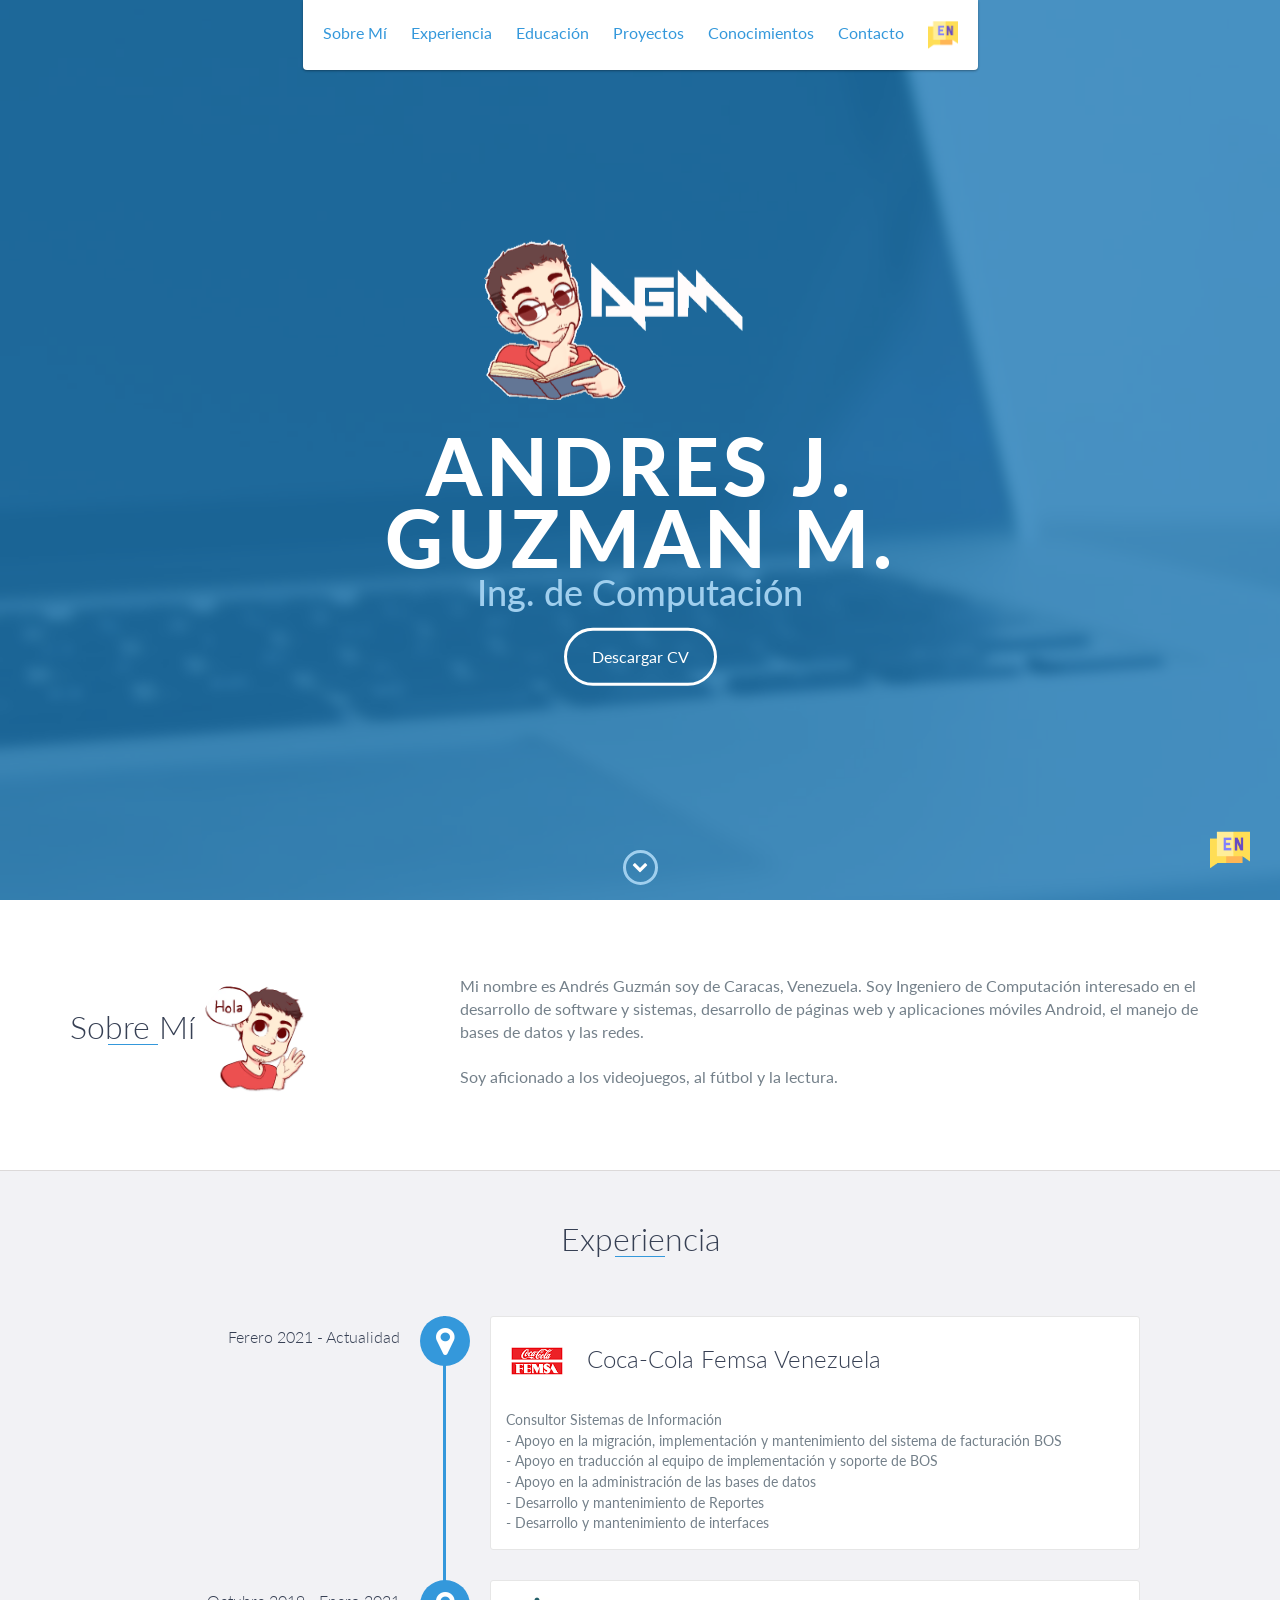
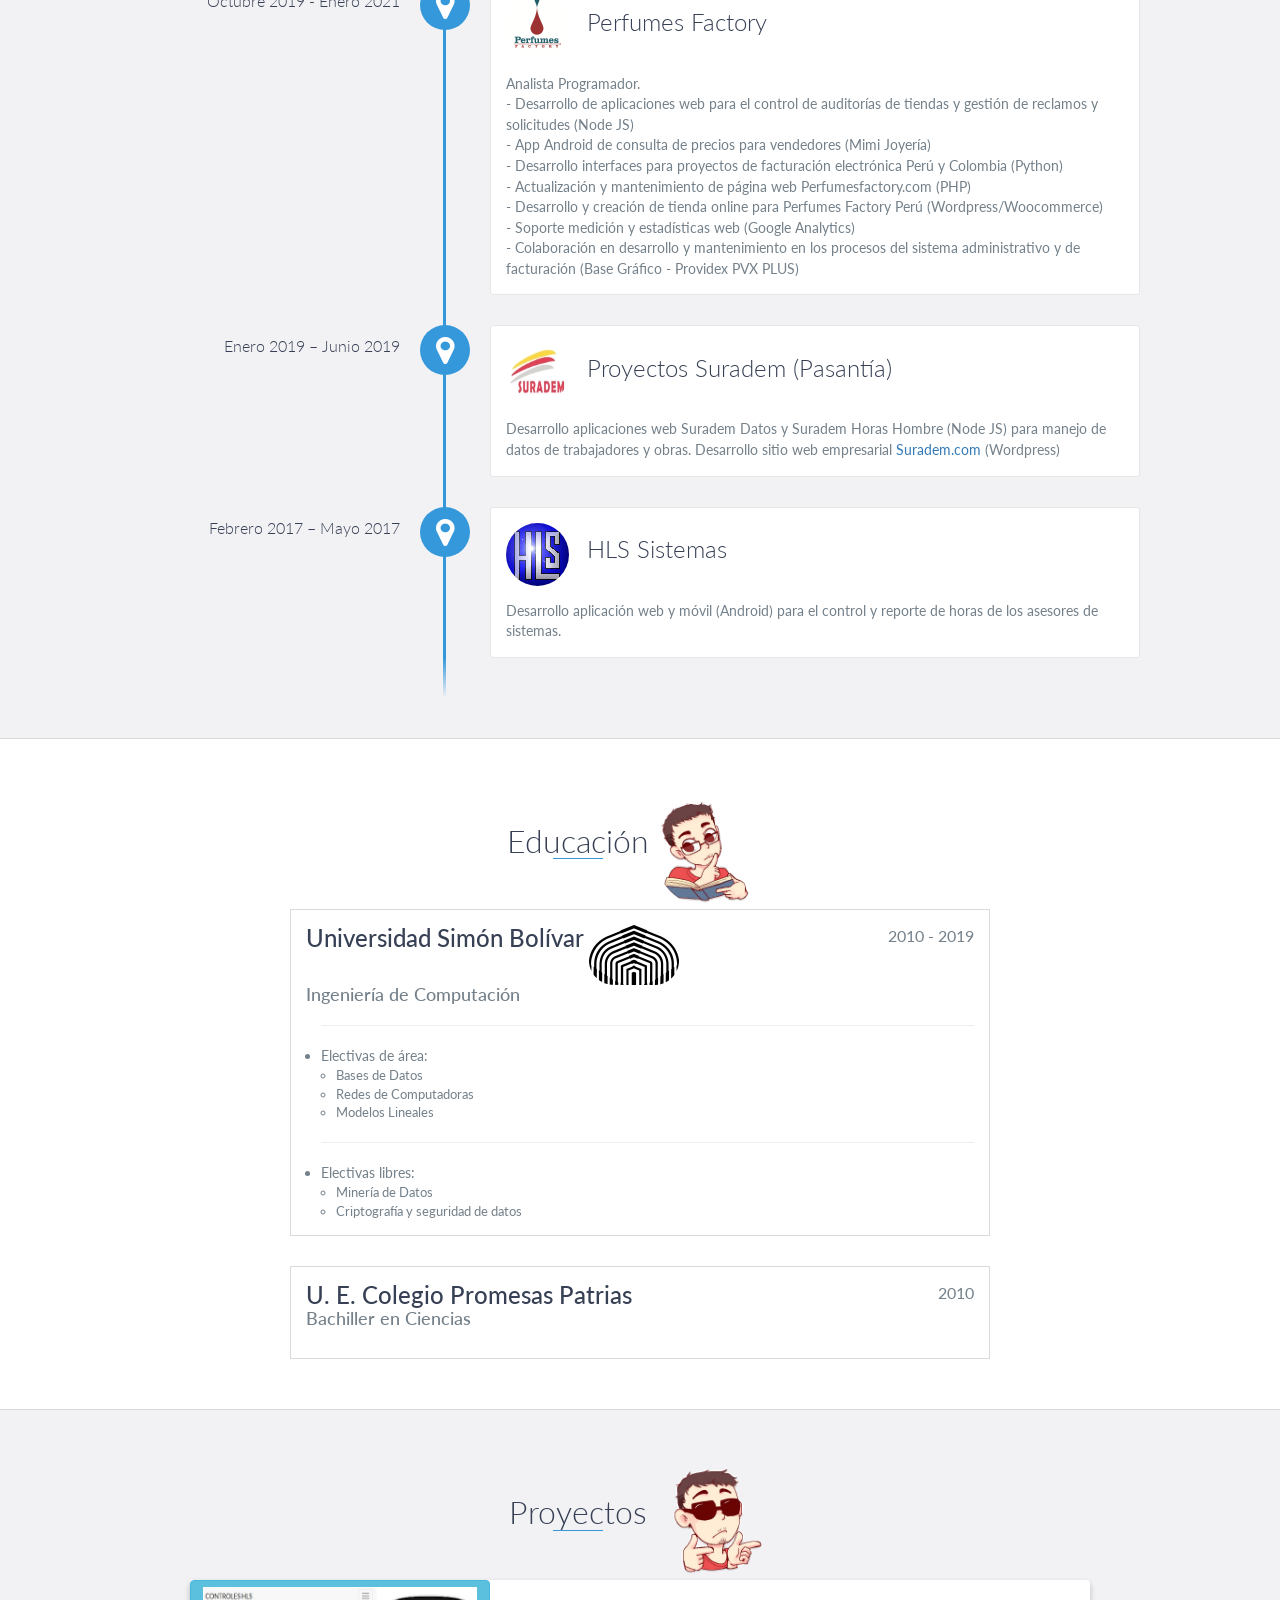
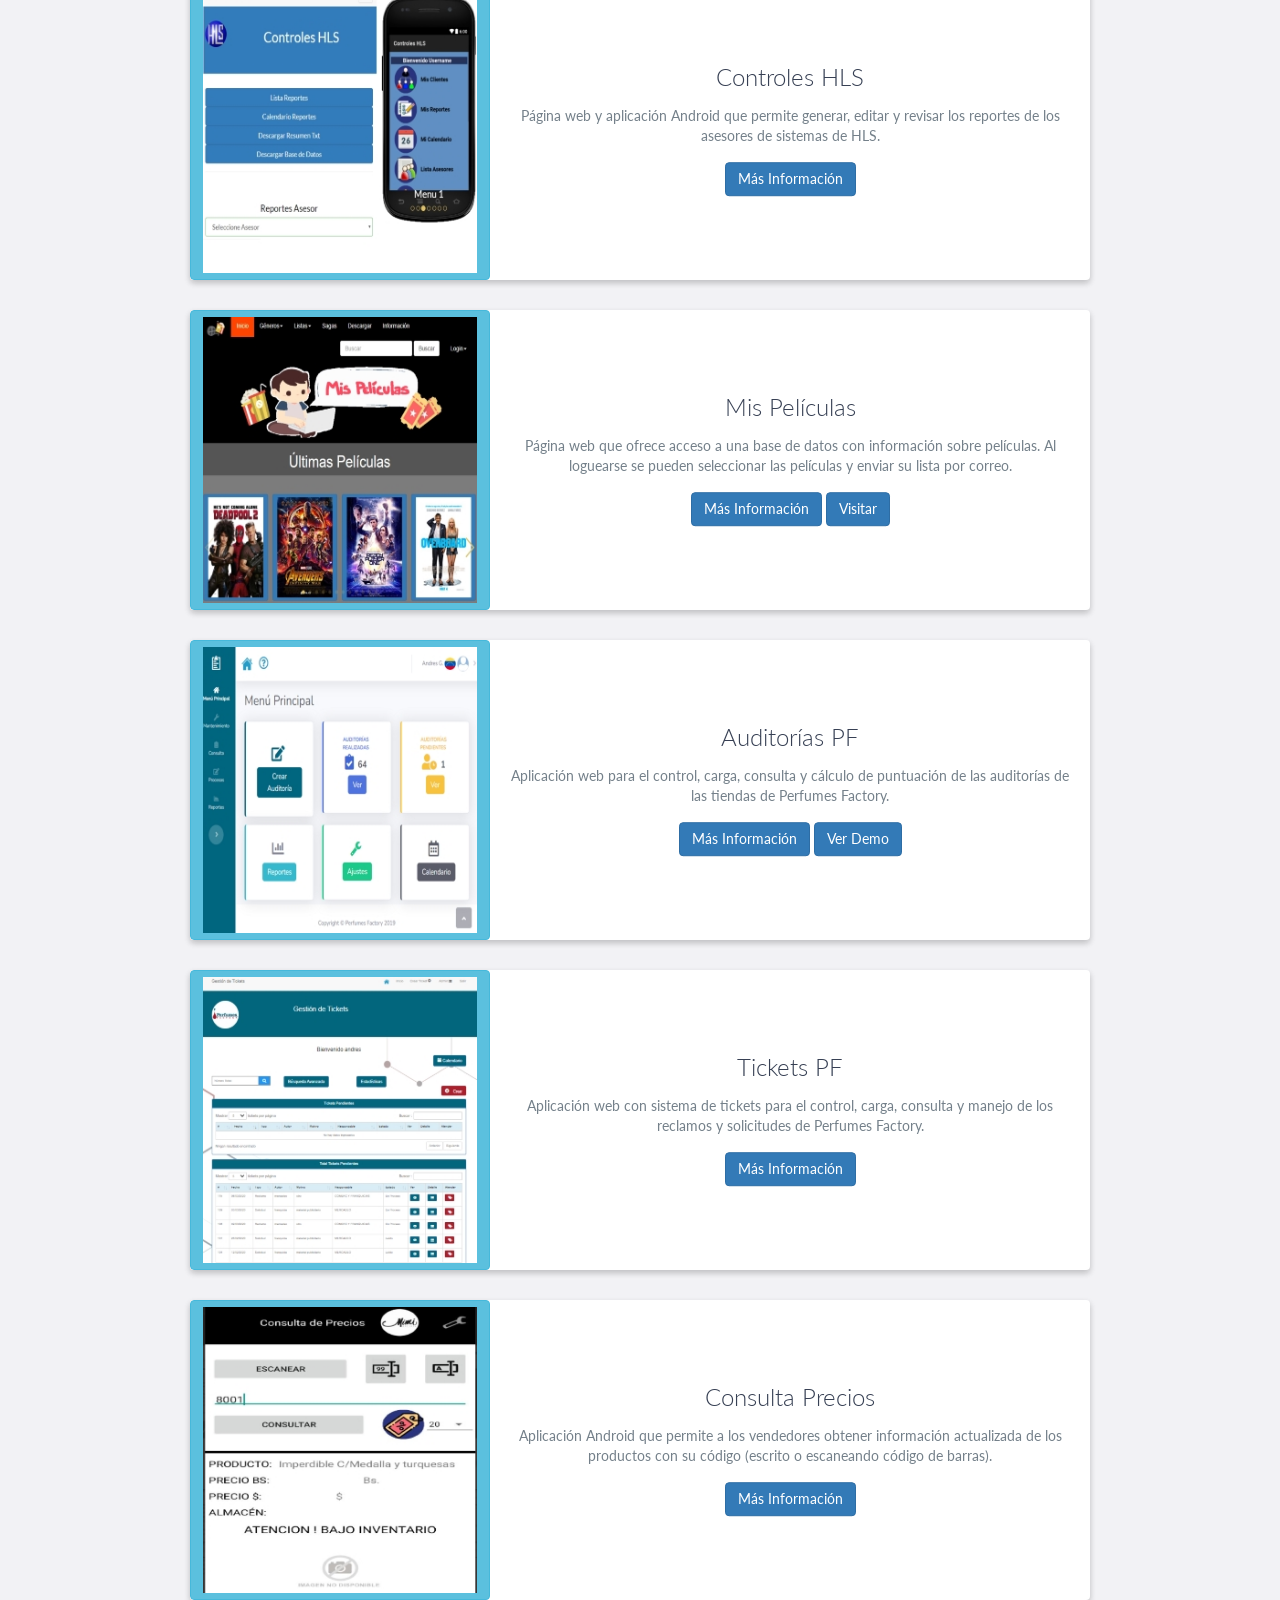
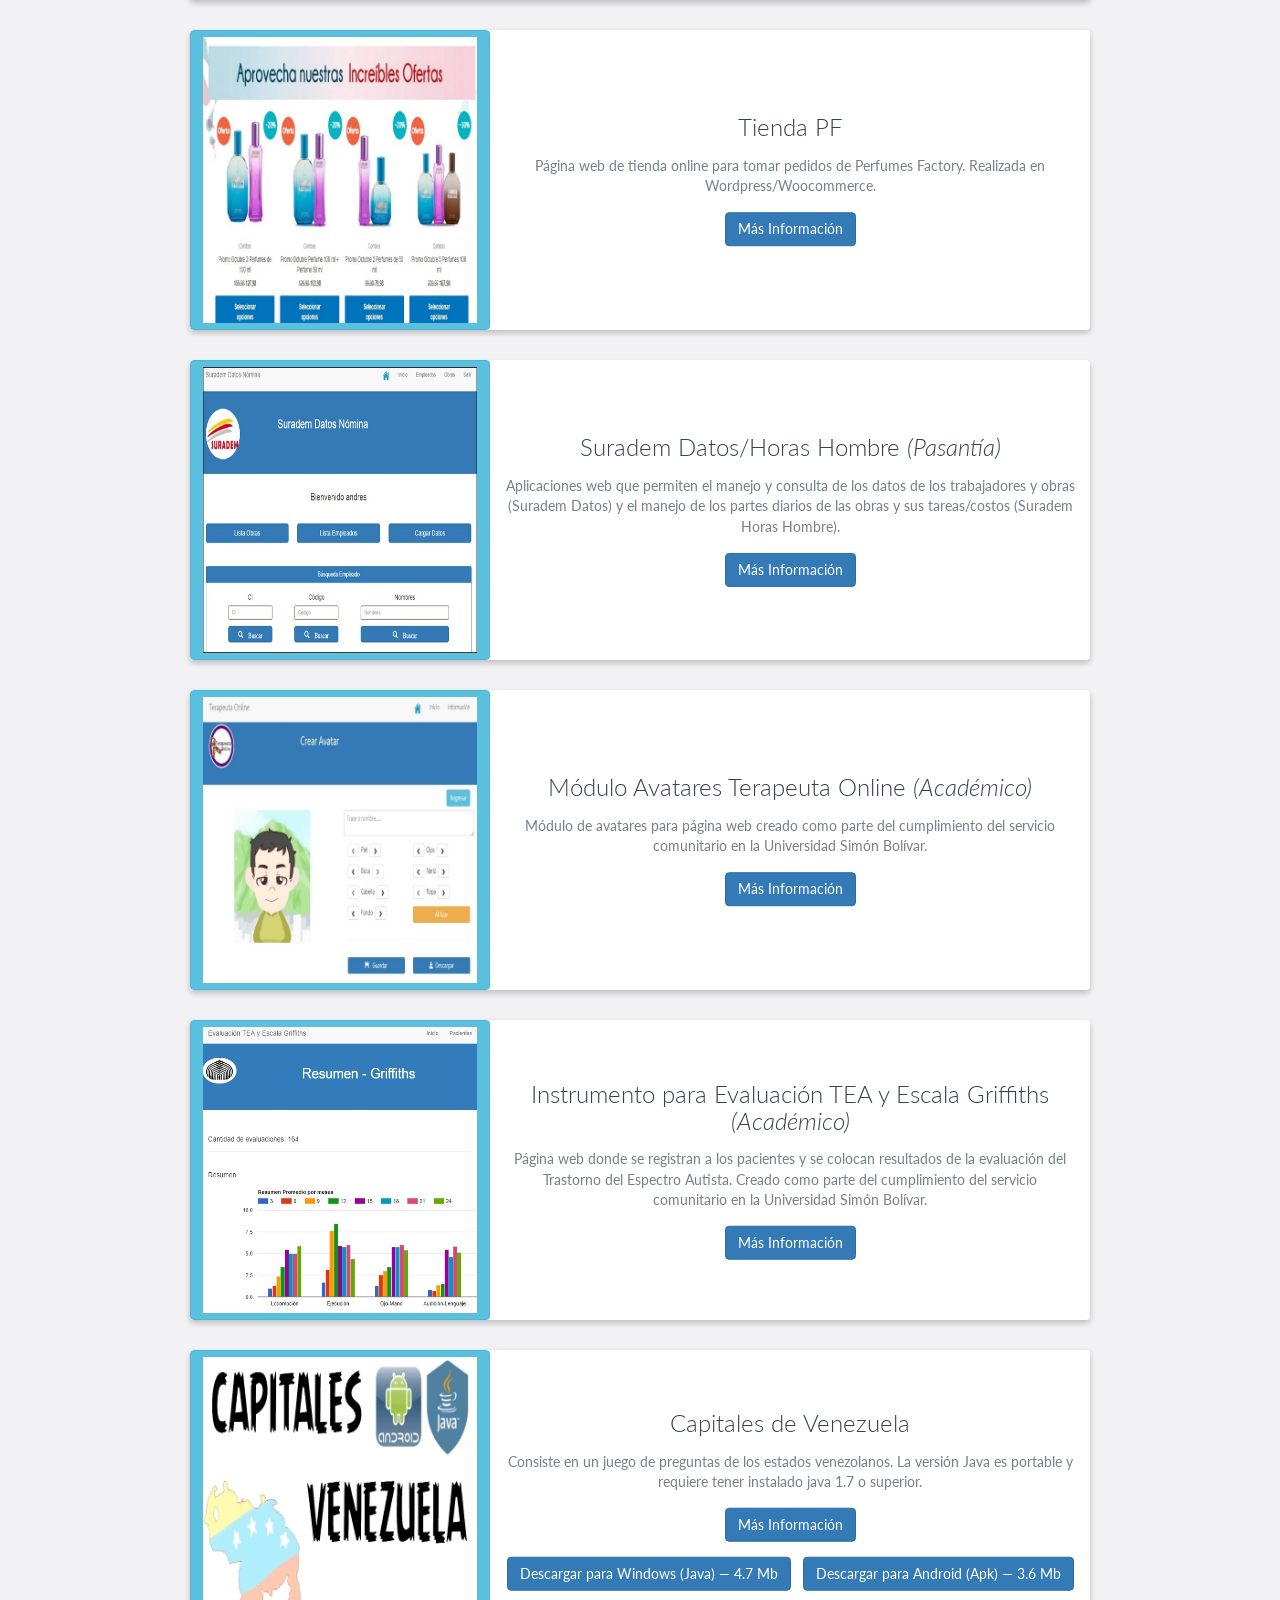
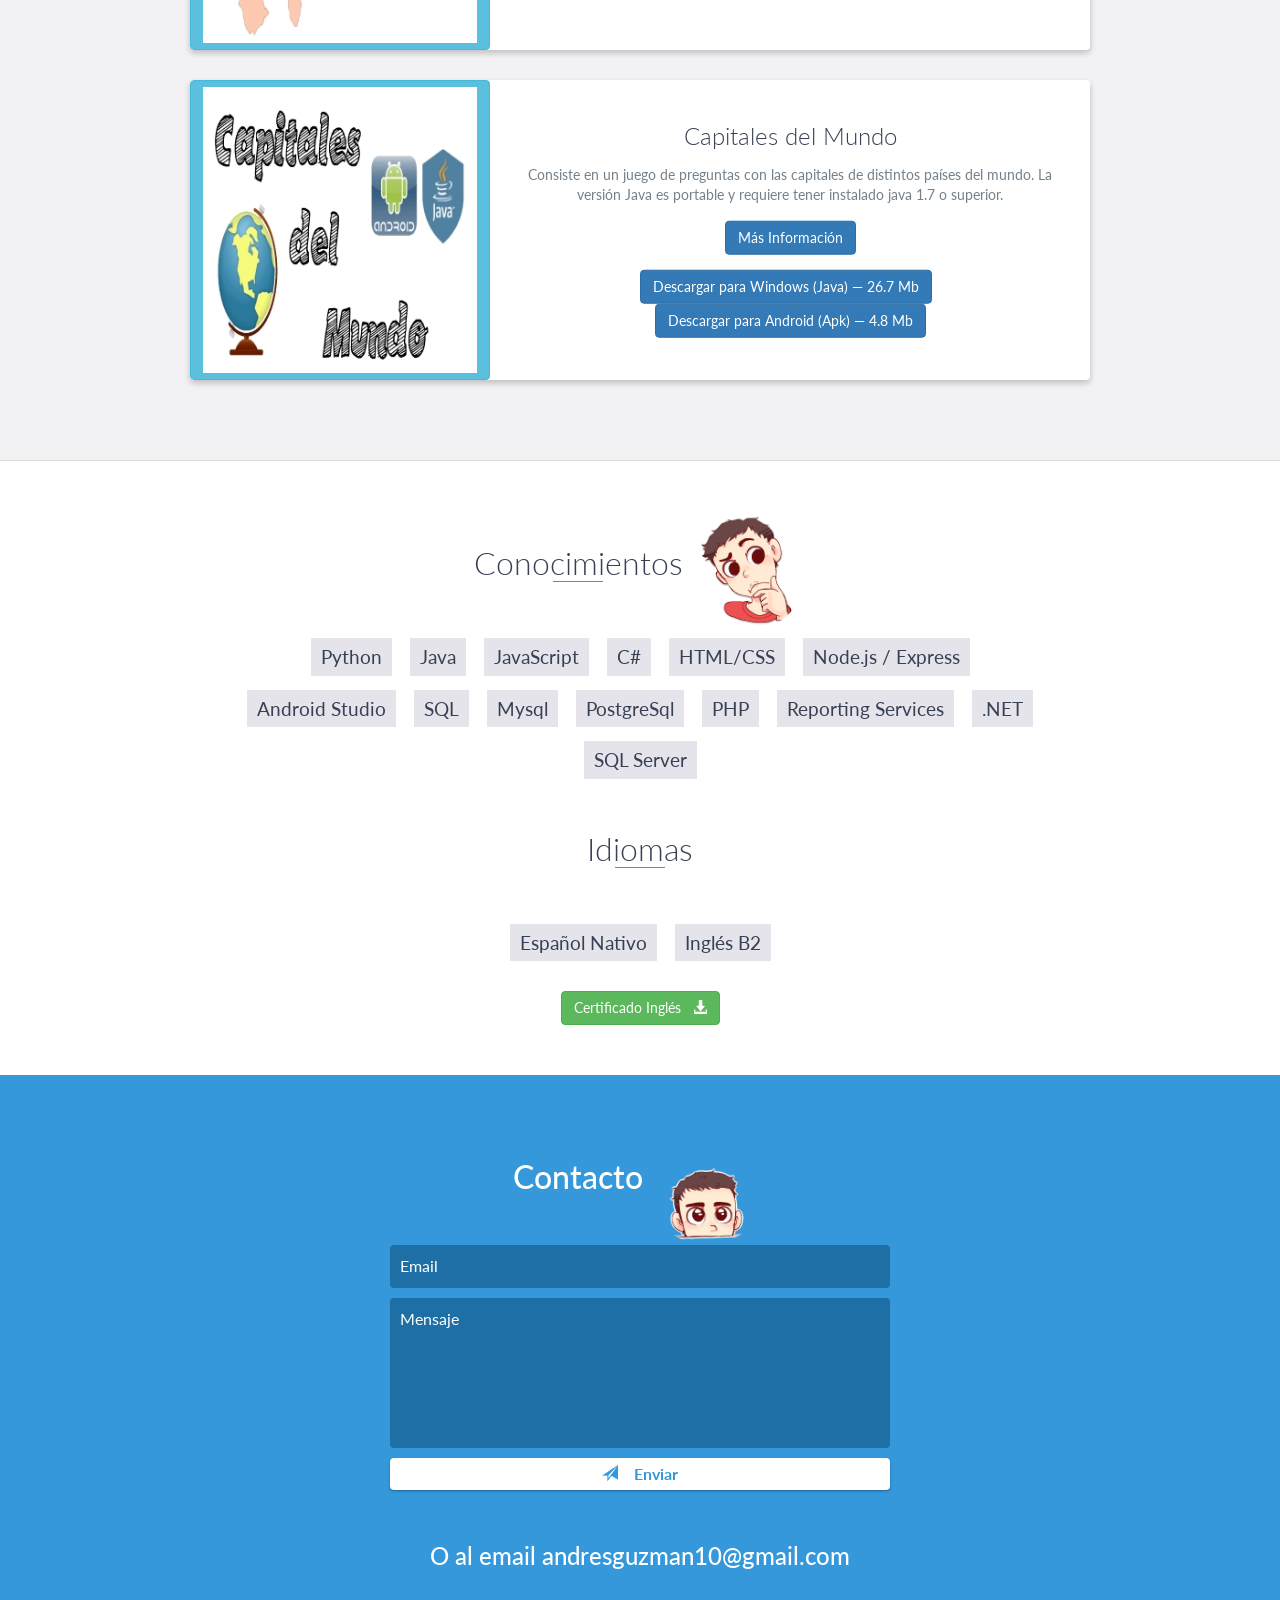
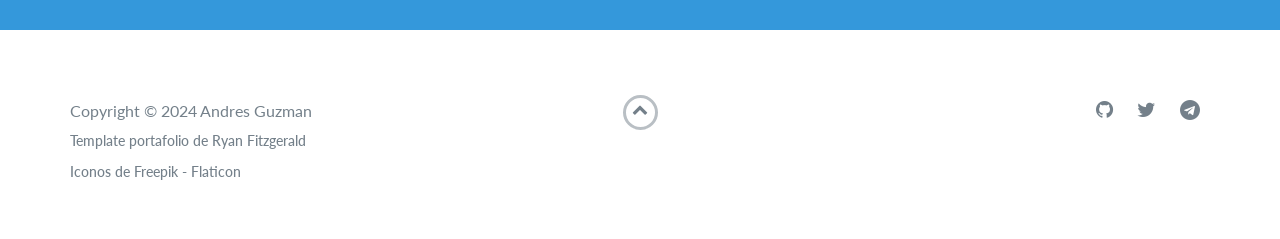
==== commit b0a47dff: "Links de render" ====
--- a/spanish.html
+++ b/spanish.html
@@ -26,14 +26,13 @@
     <meta name="msapplication-TileImage" content="images/favicons/ms-icon-144x144.png">
     <meta name="theme-color" content="#ffffff">
 
-    <!-- Prueba información link
-    <meta property="og:url" content="https://andresguzman.me/">
+    <!-- Prueba información link -->
+    <meta property="og:url" content="https://androiderex.github.io/">
     <meta property="og:site_name" content="Andres J. Guzman M.">
     <meta property="og:title" content="Andres J. Guzman M.">
     <meta property="og:description" content="Ingeniero de computación Universidad Simón Bolívar, Caracas, Venezuela. Interesado en el desarrollo de software, páginas web y aplicaciones Android.">
-    <meta property="og:image" content="icono.png">
-    
--->
+    <meta property="og:image" content="https://androiderex.github.io/icono.png">    
+
 
 
     <link rel="shortcut icon" href="favicon.ico" type="image/x-icon">
@@ -287,6 +286,30 @@
                 </div>
                 <!-- End .project -->
 
+
+                <!-- MIS PELICULAS  -->
+                <div class="project shadow-large">
+                    <div class="project-image">
+                        <img src="images/peliculas1.jpg" width="300" height="300" class="btn btn-info" />
+                    </div>
+                    <!-- End .project-image -->
+                    <div class="project-info">
+                        <h3>Mis Películas</h3>
+                        <p>
+                            Página web que ofrece acceso a una base de datos con información sobre películas. Al loguearse se pueden seleccionar las películas y enviar su lista por correo.
+                        </p>
+                        <a data-toggle="modal" data-imagen="peliculas" data-nombre="Mis Películas" data-descripcion="Página web/ App Android/ Programa Java que ofrecen acceso a una base de datos con información sobre películas. 
+                          Al loguearse se pueden seleccionar las películas y enviar su lista por correo. <p></p> <a class='btn btn-primary' href='https://mispeliculas.onrender.com/' target='_blank'>Visitar</a>" class="open-proyectoDialog btn btn-primary"
+                            data-tecnicos="Servidor Node JS/Express y base de datos SQLITE" data-target="#proyectoDialog" data-fecha="Septiembre 2015 - Presente" href="#proyectoDialog"> Más Información
+                        </a>
+                        <a class="btn btn-primary" href="https://mispeliculas.onrender.com/" target="_blank">Visitar</a>
+                    </div>
+                    <!-- End .project-info -->
+                </div>
+                <!-- End .project -->
+
+
+
                 <!-- Auditorias PF  -->
                 <div class="project shadow-large">
                     <div class="project-image">
@@ -304,10 +327,11 @@
                             Factory y ver o descargar reportes y estadísticas sobre los resultados de las mismas. <br>
                             La aplicación permite que los auditores ingresen las auditorías realizadas en el sistema (Sólo de su país) y se
                             calcula su puntuación según el modelo y las respuestas suministradas. <br>
-                            Cuenta con roles de usuarios para administrar los estatus y permisos de las auditorías así como módulo de reportes y estadísticas." class="open-proyectoDialog btn btn-primary"
+                            Cuenta con roles de usuarios para administrar los estatus y permisos de las auditorías así como módulo de reportes y estadísticas.<p></p> <a class='btn btn-primary' href='https://auditorias-pf.onrender.com' target='_blank'>Ver Demo</a>" class="open-proyectoDialog btn btn-primary" 
                             data-tecnicos="App web hecha en Node Js/Express, con bases de datos Sqlite. Para el manejo de gráficos se uso la librería chartjs y para los reportes exceljs" data-target="#proyectoDialog" data-fecha="Octubre - Diciembre 2019" href="#proyectoDialog">
                             Más Información
                        </a>
+                       <a class="btn btn-primary" href="https://auditorias-pf.onrender.com/" target="_blank">Ver Demo</a>
                     </div>
                     <!-- End .project-info -->
                 </div>
@@ -457,32 +481,8 @@
                     </div>
                     <!-- End .project-info -->
                 </div>
-                <!-- End .project -->
-
-                <!-- MIS PELICULAS  -->
-                <div class="project shadow-large">
-                    <div class="project-image">
-                        <img src="images/peliculas1.jpg" width="300" height="300" class="btn btn-info" />
-                    </div>
-                    <!-- End .project-image -->
-                    <div class="project-info">
-                        <h3>Mis Películas</h3>
-                        <p>
-                            Página web que ofrece acceso a una base de datos con información sobre películas. Al loguearse se pueden seleccionar las películas y enviar su lista por correo.
-                        </p>
-                        <a data-toggle="modal" data-imagen="peliculas" data-nombre="Mis Películas" data-descripcion="Página web/ App Android/ Programa Java que ofrecen acceso a una base de datos con información sobre películas. 
-                          Al loguearse se pueden seleccionar las películas y enviar su lista por correo. <p></p> <a class='btn btn-primary' href='https://mispeliculas.onrender.com/' target='_blank'>Visitar</a>" class="open-proyectoDialog btn btn-primary"
-                            data-tecnicos="Servidor Node JS/Express y base de datos SQLITE" data-target="#proyectoDialog" data-fecha="Septiembre 2015 - Presente" href="#proyectoDialog"> Más Información
-                        </a>
-                        <a class="btn btn-primary" href="https://mispeliculas.onrender.com/" target="_blank">Visitar</a>
-                    </div>
-                    <!-- End .project-info -->
-                </div>
-                <!-- End .project -->
-
-
+                <!-- End .project -->              
                 
-
                 <!-- CAPITALES VENEZUELA  -->
                 <div class="project shadow-large">
                     <div class="project-image">
